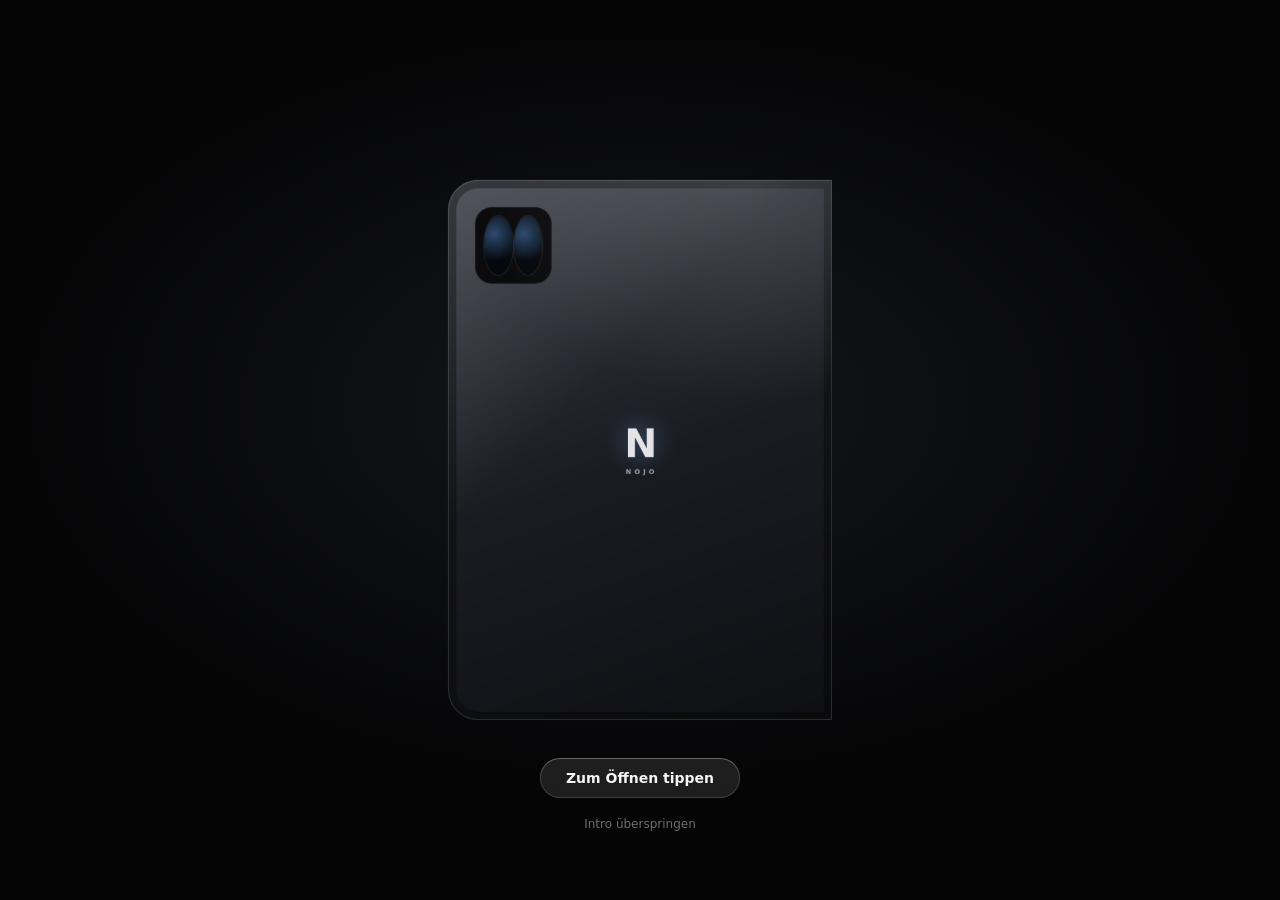
==== index.html @ 5daec265 "Desktop-Portfolio: Aufklapp-Intro, Desktop, Fenster, Notch, sechs Programme Falt-Gerät-Intro, Menüle" ====
<!doctype html>
<html lang="de">
<head>
  <meta charset="utf-8">
  <meta name="viewport" content="width=device-width, initial-scale=1, viewport-fit=cover">
  <title>Nojo – Desktop-Portfolio</title>
  <meta name="description" content="Mein Desktop: Arena, Vantage, Notch, Haze, Streamdock, Kursbuch und meine Lernseiten – alles selbst gebaut, im Browser ausprobierbar, mit Installer zum Download.">
  <meta name="theme-color" content="#0b0b0d">
  <meta property="og:title" content="Nojo – Desktop-Portfolio">
  <meta property="og:description" content="Eigene Programme und Lernseiten, direkt im Browser ausprobieren.">
  <link rel="icon" href="assets/icons/notch.png">
  <link rel="stylesheet" href="src/nojo-ui.css">
  <link rel="stylesheet" href="src/shell.css">
  <script type="module" src="src/main.js"></script>
</head>
<body>
  <!-- Desktop liegt unter dem Aufklapp-Intro und wird erst beim Hineinzoomen sichtbar -->
  <div id="desktop" aria-hidden="true">
    <div class="wallpaper" aria-hidden="true"><i></i><i></i><i></i></div>

    <header id="menubar">
      <div class="mb-left">
        <button class="mb-item mb-logo" id="mb-logo" aria-label="Nojo-Menü" aria-haspopup="menu"><span>N</span></button>
        <span class="mb-app" id="mb-app">Desktop</span>
        <button class="mb-item" data-menu="fenster" aria-haspopup="menu">Fenster</button>
        <button class="mb-item" data-menu="hilfe" aria-haspopup="menu">Hilfe</button>
      </div>
      <div class="mb-right">
        <a class="mb-item" href="https://github.com/NojoMcDybo" target="_blank" rel="noopener" aria-label="GitHub-Profil">GitHub</a>
        <time class="mb-item" id="mb-clock"></time>
      </div>
    </header>

    <div id="notch-root"></div>

    <div id="icons" role="list" aria-label="Desktop"></div>
    <div id="windows"></div>

    <nav id="dock" aria-label="Programme"><div class="dock-bar" id="dock-bar"></div></nav>
    <div id="menu" role="menu" hidden></div>
    <div id="toast" role="status" aria-live="polite"></div>
  </div>

  <!-- Aufklapp-Intro: ein Falt-Gerät öffnet sich, der Bildschirm zoomt bis zum Rand -->
  <div id="stage" aria-label="Intro">
    <div class="stage-bg"></div>
    <div id="device" class="device">
      <div class="dev-left"><div class="dev-wp"></div><div class="crease"></div></div>
      <div class="flap" id="flap">
        <div class="face inner"><div class="dev-wp right"></div><div class="shade"></div></div>
        <div class="face cover">
          <div class="cam"><i></i><i></i></div>
          <div class="mark"><b>N</b><span>Nojo</span></div>
          <div class="glint"></div>
        </div>
      </div>
    </div>
    <div class="stage-ui" id="stage-ui">
      <button class="open-btn" id="open-btn" type="button">Zum Öffnen tippen</button>
      <button class="skip-btn" id="skip-btn" type="button">Intro überspringen</button>
    </div>
  </div>

  <noscript>
    <p style="position:fixed;inset:0;display:grid;place-items:center;background:#0b0b0d;color:#f5f5f7;font:16px system-ui;text-align:center;padding:24px">
      Dieses Portfolio ist ein Desktop im Browser und braucht JavaScript.<br>Meine Programme findest du auch direkt auf github.com/NojoMcDybo.
    </p>
  </noscript>
</body>
</html>
---- src/nojo-ui.css ----
/* Nojo UI — gemeinsame Designsprache von Folio, Haze, Helio und den Notch-Einstellungen.
 *
 * Quelle: D:\Dev\nojo-design (dort aendern, dann tools\sync.ps1). In den Apps liegt nur eine Kopie
 * unter src/nojo/ — dort nicht von Hand aendern.
 *
 * Grundlage ist Folio: graue Flaechen, feines Schwarz-Weiss-Grau, Glas, das ueber dem Inhalt schwebt,
 * Licht als Information (die Lichtleiste zeigt, wo man ist, und laesst einen springen). Alles mit
 * Praefix n- / --n-, damit es neben dem bestehenden CSS der Apps stehen kann.
 */

:root {
  color-scheme: dark;
  /* Flaechen: das Grau aus Folio */
  --n-bg: #1c1c1e;
  --n-bg-deep: #161618;
  --n-surface: #242426;
  --n-surface-2: #2c2c2e;
  --n-surface-3: #3a3a3c;
  --n-line: rgba(255, 255, 255, 0.07);
  --n-line-2: rgba(255, 255, 255, 0.12);
  /* Schrift: Weiss, Grau, leises Grau */
  --n-ink: #f5f5f7;
  --n-dim: #a1a1a6;
  --n-faint: #6e6e73;
  /* Licht */
  --n-accent: #75b8ff;
  --n-accent-ink: #102030;
  --n-light: #ffffff;
  --n-glow: 0 0 7px rgba(255, 255, 255, 0.28), 0 0 18px rgba(255, 255, 255, 0.12);
  /* Bedeutung (sparsam) */
  --n-ok: #30d158;
  --n-warn: #edbc56;
  --n-low: #ff7971;
  --n-heart: #ff5a6e;
  /* Glas */
  --n-glass: rgba(58, 58, 62, 0.52);
  --n-glass-solid: #343437;
  --n-glass-ink: #f5f5f7;
  --n-glass-hover: rgba(255, 255, 255, 0.09);
  --n-glass-rim: rgba(255, 255, 255, 0.1);
  --n-glass-spec: rgba(255, 255, 255, 0.2);
  --n-glass-blur: blur(22px) saturate(170%);
  --n-shadow: 0 4px 16px rgba(0, 0, 0, 0.16), 0 1px 3px rgba(0, 0, 0, 0.1);
  --n-shadow-lift: 0 14px 34px rgba(0, 0, 0, 0.3), 0 2px 6px rgba(0, 0, 0, 0.14);
  /* Bewegung (Folio) */
  --n-ease: cubic-bezier(0.22, 1, 0.36, 1);
  --n-spring: cubic-bezier(0.22, 1.18, 0.36, 1);
  /* Form */
  --n-r-card: 18px;
  --n-r-ctl: 12px;
  --n-font: "Segoe UI Variable Text", "Segoe UI", system-ui, sans-serif;
  --n-font-display: "Segoe UI Variable Display", "Segoe UI", system-ui, sans-serif;
}

/* Hell (nur wo eine App es anbietet, z. B. Haze): dieselbe Sprache in Weiss-Grau */
:root[data-theme="light"] {
  color-scheme: light;
  --n-bg: #f2f2f4;
  --n-bg-deep: #e8e8eb;
  --n-surface: #ffffff;
  --n-surface-2: #ebebee;
  --n-surface-3: #dcdce0;
  --n-line: rgba(0, 0, 0, 0.07);
  --n-line-2: rgba(0, 0, 0, 0.12);
  --n-ink: #1c1c1e;
  --n-dim: #6e6e73;
  --n-faint: #a1a1a6;
  --n-accent: #0a6cd6;
  --n-accent-ink: #ffffff;
  --n-light: #1c1c1e;
  --n-glow: 0 0 0 1px rgba(0, 0, 0, 0.18), 0 2px 8px rgba(0, 0, 0, 0.16);
  --n-warn: #9a6a00;
  --n-low: #c33a31;
  --n-glass: rgba(255, 255, 255, 0.62);
  --n-glass-solid: #ffffff;
  --n-glass-ink: #1c1c1e;
  --n-glass-hover: rgba(0, 0, 0, 0.06);
  --n-glass-rim: rgba(0, 0, 0, 0.07);
  --n-glass-spec: rgba(255, 255, 255, 0.9);
  --n-shadow: 0 4px 16px rgba(0, 0, 0, 0.08), 0 1px 3px rgba(0, 0, 0, 0.06);
  --n-shadow-lift: 0 14px 34px rgba(0, 0, 0, 0.12), 0 2px 6px rgba(0, 0, 0, 0.06);
}

/* ---------- Fenster ---------- */

.n-window {
  margin: 0;
  background: var(--n-bg);
  color: var(--n-ink);
  font: 13px/1.4 var(--n-font);
  -webkit-font-smoothing: antialiased;
}
.n-window :is(button, input, select, textarea):focus-visible { outline: 2px solid var(--n-accent); outline-offset: 3px; }

/* Rahmenloses Fenster: unsichtbarer Streifen oben zum Ziehen */
.n-dragbar { position: fixed; top: 0; left: 0; right: 0; height: 34px; z-index: 30; }

/* ---------- Glas ----------
 * Schwebt ueber dem Inhalt: weichgezeichneter Hintergrund, oben eine Lichtkante, ein feiner Rand.
 * ::before ist das Licht, das der Maus folgt (nojo-ui.ts setzt --lx/--ly). */
.n-glass {
  position: relative;
  background: var(--n-glass);
  -webkit-backdrop-filter: var(--n-glass-blur);
  backdrop-filter: var(--n-glass-blur);
  box-shadow: inset 0 1px 0 var(--n-glass-spec), inset 0 0 0 1px var(--n-glass-rim), var(--n-shadow);
  color: var(--n-glass-ink);
  border-radius: 22px;
}
.n-glass::before {
  content: "";
  position: absolute;
  inset: 0;
  border-radius: inherit;
  pointer-events: none;
  background: radial-gradient(140px circle at var(--lx, 50%) var(--ly, -60%), rgba(255, 255, 255, 0.13), transparent 70%);
  opacity: 0;
  transition: opacity 0.35s var(--n-ease);
}
.n-glass.lit::before { opacity: 1; }
:root[data-theme="light"] .n-glass::before { background: radial-gradient(140px circle at var(--lx, 50%) var(--ly, -60%), rgba(255, 255, 255, 0.85), transparent 70%); }

/* ---------- Liquid Glass ----------
 * Wie Folios Glas: klare Mitte, der Rand bricht den Hintergrund (Lupe an der Kante), eine feine Lichtkante
 * leuchtet oben links am hellsten. nojo-ui.ts liquid() setzt pro Groesse --n-lq (Filter) und --n-lq-rim (Licht);
 * bis dahin (oder ohne Chromium) sieht .n-liquid aus wie .n-glass.
 *   .n-liquid         klar: Knoepfe, Pillen, Fensterknoepfe — man sieht durch
 *   .n-liquid.panel   Flaeche mit Text: staerker weichgezeichnet, leicht getoent
 * --n-lq-tint aendert die Toenung (z. B. in der schwarzen Notch). */
/* Position nur als Vorgabe (ohne Gewicht): fixe, klebende oder absolute Flaechen der Apps behalten ihre */
:where(.n-liquid) { position: relative; }
.n-liquid {
  --n-lq-tint: rgba(255, 255, 255, 0.045);
  --n-lq-soft: blur(0.7px) saturate(150%) brightness(1.04);
}
.n-liquid.panel {
  --n-lq-tint: rgba(36, 36, 40, 0.5);
  --n-lq-soft: blur(14px) saturate(170%);
}
:root[data-theme="light"] .n-liquid { --n-lq-tint: rgba(255, 255, 255, 0.28); }
:root[data-theme="light"] .n-liquid.panel { --n-lq-tint: rgba(255, 255, 255, 0.66); }
.n-liquid[data-lq] {
  background: var(--n-lq-tint);
  -webkit-backdrop-filter: var(--n-lq) var(--n-lq-soft);
  backdrop-filter: var(--n-lq) var(--n-lq-soft);
  box-shadow: 0 6px 22px rgba(0, 0, 0, 0.2), 0 1px 3px rgba(0, 0, 0, 0.14);
}
:root[data-theme="light"] .n-liquid[data-lq] { box-shadow: inset 0 0 0 1px rgba(0, 0, 0, 0.06), 0 6px 20px rgba(0, 0, 0, 0.1); }
/* Lichtkante: Bild in genau der Groesse der Flaeche */
.n-liquid[data-lq]::after {
  content: "";
  position: absolute;
  inset: 0;
  z-index: 2;
  border-radius: inherit;
  pointer-events: none;
  background: var(--n-lq-rim) 0 0 / 100% 100% no-repeat;
  opacity: 0.85;
  transition: opacity 0.35s var(--n-ease);
}
.n-liquid[data-lq]:hover::after, .n-liquid[data-lq].lit::after { opacity: 1; }

/* ---------- Symbole (nojo-icons.ts, Quelle assets/icons.mjs) ----------
 * Linie bleibt Linie und Flaeche bleibt Flaeche, auch wenn eine App "svg { fill: … }" setzt. Groesse bestimmt die App
 * (Vorgabe 1em). Einzelne Teile duerfen eigene Klassen haben (z. B. Lautstaerke: w1, w2, mx). */
:where(svg.n-i) { flex: none; width: 1em; height: 1em; } /* ohne Gewicht: die App bestimmt die Groesse */
svg.n-i-line { stroke-width: 1.6; }
svg.n-i-line, svg.n-i-line * { fill: none !important; stroke: currentColor; }
svg.n-i-glyph { fill: currentColor; }
svg.n-i-glyph * { stroke: none; }

/* ---------- Symbolknoepfe (Folio) ---------- */

.n-ico {
  position: relative;
  width: 40px;
  height: 40px;
  border: 0;
  border-radius: 50%;
  background: transparent;
  display: inline-grid;
  place-items: center;
  color: inherit;
  cursor: pointer;
  transition: color 0.2s var(--n-ease), background 0.2s var(--n-ease), transform 0.38s var(--n-spring);
}
.n-ico.sm { width: 30px; height: 30px; }
.n-ico svg { width: 19px; height: 19px; pointer-events: none; }
.n-ico.sm svg { width: 14px; height: 14px; }
.n-ico:hover { background: var(--n-glass-hover); }
.n-ico:active { transform: scale(0.93); transition-duration: 0.08s; }
.n-ico:disabled { opacity: 0.3; pointer-events: none; }
.n-ico.on { color: #9bccff; background: rgba(10, 132, 255, 0.18); }
.n-ico.danger:hover { background: #df4944; color: #fff; }
/* kleiner Punkt am Symbol: es gibt etwas Neues (z. B. Update) */
.n-ico .n-dot { position: absolute; top: 6px; right: 6px; width: 7px; height: 7px; border-radius: 50%; background: var(--n-accent); box-shadow: 0 0 8px var(--n-accent); }
.n-ico.sm .n-dot { top: 3px; right: 3px; width: 6px; height: 6px; }

/* Fensterknoepfe: Glaspille oben rechts */
.n-wc { position: fixed; top: 12px; right: 14px; z-index: 40; display: flex; gap: 2px; padding: 4px; border-radius: 17px; }

/* ---------- Karten ---------- */

.n-card {
  background: var(--n-surface);
  border-radius: var(--n-r-card);
  box-shadow: inset 0 0 0 1px var(--n-line), inset 0 1px 0 rgba(255, 255, 255, 0.035), 0 8px 22px rgba(0, 0, 0, 0.14);
}
:root[data-theme="light"] .n-card { box-shadow: inset 0 0 0 1px var(--n-line), 0 6px 18px rgba(0, 0, 0, 0.05); }
.n-card.lift { transition: transform 0.42s var(--n-spring), box-shadow 0.42s var(--n-ease); }
.n-card.lift:hover { transform: translateY(-2px); box-shadow: inset 0 0 0 1px var(--n-line-2), var(--n-shadow-lift); }

/* ---------- Schrift ---------- */

.n-eyebrow { font-size: 10.5px; font-weight: 600; letter-spacing: 0.08em; text-transform: uppercase; color: var(--n-dim); }
.n-num { font-variant-numeric: tabular-nums; }
.n-display { font-family: var(--n-font-display); font-weight: 600; letter-spacing: -0.03em; font-variant-numeric: tabular-nums; }

/* ---------- Segmente: Glasrinne, der gewaehlte Teil ist eine helle Glasperle ---------- */

.n-seg { position: relative; display: flex; gap: 2px; padding: 3px; border-radius: 999px; background: rgba(255, 255, 255, 0.06); box-shadow: inset 0 0 0 1px var(--n-line); }
:root[data-theme="light"] .n-seg { background: rgba(0, 0, 0, 0.05); }
.n-seg > button { position: relative; z-index: 1; flex: 1; border: 0; background: none; color: var(--n-dim); padding: 7px 14px; border-radius: 999px; font: inherit; font-size: 12px; font-weight: 550; cursor: pointer; transition: color 0.2s var(--n-ease); }
.n-seg > button:hover { color: var(--n-ink); }
.n-seg > button.active, .n-seg > button[aria-pressed="true"] { color: var(--n-ink); }
.n-seg-thumb { position: absolute; z-index: 0; top: 3px; bottom: 3px; left: 0; width: 0; border-radius: 999px; background: rgba(255, 255, 255, 0.15); box-shadow: inset 0 1px 0 rgba(255, 255, 255, 0.22), inset 0 -1px 0 rgba(255, 255, 255, 0.05), 0 1px 5px rgba(0, 0, 0, 0.28); transition: left 0.42s var(--n-spring), width 0.42s var(--n-spring), transform 0.5s var(--n-spring); pointer-events: none; }
/* fluessig: beim Gleiten flacher (Tropfen), am Ziel federt sie zurueck */
.n-seg-thumb.moving { transform: scale(1.06, 0.8); transition: left 0.42s var(--n-spring), width 0.42s var(--n-spring), transform 0.16s var(--n-ease); }
:root[data-theme="light"] .n-seg-thumb { background: #fff; box-shadow: 0 1px 4px rgba(0, 0, 0, 0.14), inset 0 0 0 1px rgba(0, 0, 0, 0.04); }

/* ---------- Schalter: aus = Rinne, an = Licht ---------- */

.n-switch { position: relative; flex: none; width: 40px; height: 24px; border-radius: 999px; background: rgba(255, 255, 255, 0.1); box-shadow: inset 0 0 0 1px var(--n-line); transition: background 0.25s var(--n-ease), box-shadow 0.25s var(--n-ease); }
.n-switch::after { content: ""; position: absolute; top: 3px; left: 3px; width: 18px; height: 18px; border-radius: 50%; background: var(--n-dim); transition: left 0.38s var(--n-spring), background 0.25s; }
input:checked + .n-switch { background: rgba(255, 255, 255, 0.86); box-shadow: 0 0 12px rgba(255, 255, 255, 0.22); }
input:checked + .n-switch::after { left: 19px; background: var(--n-bg); }
:root[data-theme="light"] .n-switch { background: rgba(0, 0, 0, 0.1); }
:root[data-theme="light"] input:checked + .n-switch { background: var(--n-ink); box-shadow: none; }
:root[data-theme="light"] input:checked + .n-switch::after { background: #fff; }
input:focus-visible + .n-switch { outline: 2px solid var(--n-accent); outline-offset: 3px; }

/* ---------- Knoepfe ---------- */

.n-btn { display: inline-flex; align-items: center; justify-content: center; gap: 8px; height: 34px; padding: 0 16px; border: 0; border-radius: 11px; background: rgba(255, 255, 255, 0.1); color: var(--n-ink); font: inherit; font-weight: 550; cursor: pointer; transition: background 0.2s var(--n-ease), transform 0.3s var(--n-spring); }
.n-btn:hover { background: rgba(255, 255, 255, 0.18); }
.n-btn:active { transform: scale(0.95); }
.n-btn.primary { background: var(--n-accent); color: var(--n-accent-ink); font-weight: 600; }
.n-btn.primary:hover { background: #9acbff; }
:root[data-theme="light"] .n-btn { background: rgba(0, 0, 0, 0.06); }
:root[data-theme="light"] .n-btn:hover { background: rgba(0, 0, 0, 0.1); }
:root[data-theme="light"] .n-btn.primary { background: var(--n-accent); color: #fff; }

/* ---------- Pillen, Lichtstriche ---------- */

.n-pill { display: inline-flex; align-items: center; gap: 6px; padding: 4px 10px; border-radius: 999px; background: rgba(255, 255, 255, 0.07); font-size: 11px; color: var(--n-dim); }
.n-pill::before { content: ""; width: 5px; height: 5px; border-radius: 50%; background: currentColor; opacity: 0.8; }
/* duenner Fortschritt mit Leuchten (Folio: Lesefortschritt unter dem Deckel) */
.n-bar { height: 2px; border-radius: 1px; background: var(--n-accent); box-shadow: 0 0 10px var(--n-accent); }

/* ---------- Eingaben ---------- */

.n-input { height: 36px; padding: 0 12px; border: 0; border-radius: 11px; background: rgba(255, 255, 255, 0.06); box-shadow: inset 0 0 0 1px var(--n-line); color: var(--n-ink); font: inherit; outline: none; transition: box-shadow 0.2s var(--n-ease), background 0.2s; }
.n-input:focus { background: rgba(255, 255, 255, 0.09); box-shadow: inset 0 0 0 1px rgba(117, 184, 255, 0.55); }
.n-input::placeholder { color: var(--n-faint); }

/* ---------- Lichtleiste ----------
 * Statt Bildlaufleiste ein duenner, leuchtender Stab: zeigt, wo man ist, laesst sich ziehen und leuchtet
 * beim Scrollen kurz auf. (Die breite Sprungleiste beim Verweilen gibt es bewusst nur in Folio.) */
.n-scroll { scrollbar-width: none; }
.n-scroll::-webkit-scrollbar { width: 0; height: 0; }
.n-scroller {
  position: fixed;
  z-index: 35;
  width: 6px;
  border-radius: 999px;
  background: rgba(255, 255, 255, 0.5);
  box-shadow: 0 0 6px rgba(255, 255, 255, 0.16);
  cursor: grab;
  opacity: 0;
  transition: top 0.45s var(--n-ease), height 0.36s var(--n-spring), opacity 0.3s var(--n-ease), background 0.3s, box-shadow 0.3s;
}
.n-scroller.show { opacity: 1; }
.n-scroller.moving, .n-scroller:hover, .n-scroller.dragging { background: rgba(255, 255, 255, 0.82); box-shadow: var(--n-glow); }
.n-scroller.dragging { cursor: grabbing; transition: opacity 0.3s; }
:root[data-theme="light"] .n-scroller { background: rgba(28, 28, 30, 0.35); box-shadow: none; }
:root[data-theme="light"] .n-scroller:is(.moving, :hover, .dragging) { background: rgba(28, 28, 30, 0.6); }
/* ---------- Ruhe, Kontrast ---------- */

@media (prefers-reduced-motion: reduce) {
  .n-glass::before { display: none; }
  .n-ico, .n-seg-thumb, .n-switch::after, .n-scroller, .n-card.lift { transition-duration: 0.01ms !important; }
}
@media (prefers-reduced-transparency: reduce) {
  .n-glass, .n-liquid[data-lq] { background: var(--n-glass-solid); -webkit-backdrop-filter: none; backdrop-filter: none; }
}
@media (forced-colors: active) {
  .n-glass, .n-card, .n-seg, .n-scroller { border: 1px solid CanvasText; background: Canvas; }
  .n-glass::before, .n-liquid::after { display: none; }
}
---- src/shell.css ----
/* Desktop-Hülle: Intro, Hintergrund, Menüleiste, Dock, Fenster. Sprache: Nojo UI (nojo-ui.css) – Grau statt Schwarz,
   Glas schwebt, Licht ist Information, federnd statt hüpfend. Nur transform/opacity werden animiert. */

:root {
  --spring: linear(0, 0.0336, 0.1191, 0.236, 0.3677, 0.5017, 0.6286, 0.7426, 0.84, 0.9194, 0.9811, 1.0261, 1.0564, 1.0744,
    1.0825, 1.083, 1.078, 1.0695, 1.0591, 1.0479, 1.0369, 1.0267, 1.0177, 1.0103, 1.0043, 0.9998, 0.9966, 0.9945, 0.9934,
    0.993, 0.9932, 0.9938, 0.9946, 0.9955, 0.9964, 0.9973, 0.9981, 0.9988, 0.9994, 0.9998, 1);
  --settle: linear(0, 0.0546, 0.1774, 0.3246, 0.4704, 0.6009, 0.7104, 0.7978, 0.8646, 0.9138, 0.9488, 0.9725, 0.988, 0.9975,
    1.0028, 1.0054, 1.0063, 1.0061, 1.0054, 1.0045, 1.0036, 1.0027, 1.002, 1.0014, 1.001, 1);
  --menubar: 30px;
  --dock-h: 78px;
  --wp-base: #0e0f13;
  --wp: radial-gradient(60% 70% at 16% 18%, rgba(70, 120, 200, 0.42), transparent 62%),
    radial-gradient(52% 62% at 84% 26%, rgba(120, 82, 190, 0.34), transparent 64%),
    radial-gradient(72% 80% at 54% 108%, rgba(40, 140, 150, 0.34), transparent 62%), var(--wp-base);
}

* { box-sizing: border-box; }
html, body { margin: 0; height: 100%; overflow: hidden; background: #050506; color: var(--n-ink); font: 13px/1.4 var(--n-font); -webkit-font-smoothing: antialiased; }
button { font: inherit; color: inherit; background: none; border: 0; cursor: pointer; padding: 0; }
a { color: inherit; }
:focus-visible { outline: 2px solid var(--n-accent); outline-offset: 2px; }

/* ================= Intro ================= */

#stage { position: fixed; inset: 0; z-index: 1000; perspective: 2600px; perspective-origin: 50% 46%; overflow: hidden; }
.stage-bg { position: absolute; inset: 0; background: radial-gradient(70% 60% at 50% 45%, #15171d, #050506 70%); }
.device { position: absolute; left: 0; top: 0; transform-style: preserve-3d; transform-origin: 50% 50%; will-change: transform; }
.dev-left, .flap { position: absolute; top: 0; height: 100%; width: 50%; }
.dev-left { left: 0; border-radius: var(--dr, 40px) 0 0 var(--dr, 40px); overflow: hidden; background: var(--wp-base); }
.dev-wp { position: absolute; inset: 0; width: 200%; background: var(--wp); }
.dev-wp.right { left: -100%; }
.crease { position: absolute; top: 0; right: 0; width: 70px; height: 100%; background: linear-gradient(90deg, transparent, rgba(0, 0, 0, 0.5)); opacity: var(--cr, 0); }
.flap { left: 50%; transform-origin: 0 50%; transform-style: preserve-3d; transform: translateZ(1px) rotateY(-180deg); will-change: transform; }
.face { position: absolute; inset: 0; backface-visibility: hidden; -webkit-backface-visibility: hidden; overflow: hidden; }
.face.inner { border-radius: 0 var(--dr, 40px) var(--dr, 40px) 0; background: var(--wp-base); }
.face.inner .dev-wp { left: -100%; }
.shade { position: absolute; inset: 0; background: linear-gradient(90deg, rgba(0, 0, 0, 0.7), rgba(0, 0, 0, 0.05) 55%, rgba(0, 0, 0, 0.0)); opacity: var(--sh, 1); pointer-events: none; }
.face.cover { transform: rotateY(180deg); border-radius: var(--dr, 40px) 0 0 var(--dr, 40px); background:
  linear-gradient(135deg, rgba(255, 255, 255, 0.14), rgba(255, 255, 255, 0) 38%),
  linear-gradient(160deg, #3a3d46, #1b1c22 52%, #0f1014);
  box-shadow: inset 0 0 0 2px rgba(255, 255, 255, 0.13), inset 0 0 0 calc(var(--dr, 40px) * 0.28) rgba(0, 0, 0, 0.35); }
.face.cover::after { content: ""; position: absolute; inset: 0; background: radial-gradient(120% 70% at 80% 0%, rgba(255, 255, 255, 0.12), transparent 60%); pointer-events: none; }
.cam { position: absolute; left: 7%; top: 5%; display: grid; grid-template-columns: repeat(2, 1fr); gap: 2.2%; width: 20%; padding: 2.4%; border-radius: 22%; background: #0b0b0d; box-shadow: inset 0 0 0 1px rgba(255, 255, 255, 0.1); aspect-ratio: 1; }
.cam i { border-radius: 50%; background: radial-gradient(circle at 35% 30%, #2d4a6e, #05080c 62%); box-shadow: 0 0 0 2px rgba(255, 255, 255, 0.07); }
.mark { position: absolute; inset: 0; display: grid; place-content: center; text-align: center; gap: 10px; }
.mark b { font: 700 calc(var(--vw, 1200px) * 0.085) / 1 var(--n-font-display); color: #f5f5f7; opacity: 0.92; letter-spacing: -0.04em; text-shadow: 0 0 40px rgba(117, 184, 255, 0.45); }
.mark span { font: 600 calc(var(--vw, 1200px) * 0.014) / 1 var(--n-font); letter-spacing: 0.5em; text-transform: uppercase; color: var(--n-dim); padding-left: 0.5em; }
.glint { position: absolute; inset: -20%; background: linear-gradient(105deg, transparent 42%, rgba(255, 255, 255, 0.16) 50%, transparent 58%); transform: translateX(-120%); animation: glint 5.5s var(--n-ease) 1.2s infinite; pointer-events: none; }
@keyframes glint { 0% { transform: translateX(-120%); } 38%, 100% { transform: translateX(120%); } }

.stage-ui { position: absolute; left: 0; right: 0; bottom: max(7vh, 40px); display: grid; justify-items: center; gap: 14px; transition: opacity 0.4s; }
.stage-ui.gone { opacity: 0; pointer-events: none; }
.open-btn { padding: 12px 26px; border-radius: 99px; background: rgba(255, 255, 255, 0.1); box-shadow: inset 0 0 0 1px rgba(255, 255, 255, 0.14), inset 0 1px 0 rgba(255, 255, 255, 0.2); color: var(--n-ink); font: 600 14px var(--n-font); -webkit-backdrop-filter: blur(14px); backdrop-filter: blur(14px); animation: breathe 2.8s ease-in-out infinite; transition: background 0.3s; }
.open-btn:hover { background: rgba(255, 255, 255, 0.17); }
@keyframes breathe { 50% { transform: scale(1.04); box-shadow: inset 0 0 0 1px rgba(255, 255, 255, 0.22), inset 0 1px 0 rgba(255, 255, 255, 0.3), 0 0 28px rgba(117, 184, 255, 0.25); } }
.skip-btn { color: var(--n-faint); font-size: 12px; padding: 4px 8px; }
.skip-btn:hover { color: var(--n-dim); }

/* ================= Desktop ================= */

#desktop { position: fixed; inset: 0; overflow: hidden; background: var(--wp-base); user-select: none; }
.wallpaper { position: absolute; inset: 0; background: var(--wp); overflow: hidden; }
.wallpaper::after { content: ""; position: absolute; inset: 0; opacity: 0.07; mix-blend-mode: overlay; pointer-events: none;
  background-image: url("data:image/svg+xml;utf8,<svg xmlns='http://www.w3.org/2000/svg' width='160' height='160'><filter id='n'><feTurbulence type='fractalNoise' baseFrequency='.9' numOctaves='2' stitchTiles='stitch'/></filter><rect width='100%' height='100%' filter='url(%23n)'/></svg>"); }
.wallpaper i { position: absolute; width: 46vmax; height: 46vmax; border-radius: 50%; filter: blur(80px); opacity: 0.35; will-change: transform; }
.wallpaper i:nth-child(1) { left: -12vmax; top: -14vmax; background: #3d6fd1; animation: drift1 38s ease-in-out infinite alternate; }
.wallpaper i:nth-child(2) { right: -16vmax; top: 4vmax; background: #7a4fc9; animation: drift2 46s ease-in-out infinite alternate; }
.wallpaper i:nth-child(3) { left: 24vmax; bottom: -30vmax; background: #1f8f94; animation: drift3 52s ease-in-out infinite alternate; }
@keyframes drift1 { to { transform: translate3d(14vmax, 10vmax, 0) scale(1.15); } }
@keyframes drift2 { to { transform: translate3d(-12vmax, 12vmax, 0) scale(0.9); } }
@keyframes drift3 { to { transform: translate3d(10vmax, -8vmax, 0) scale(1.2); } }

/* beim Hineinzoomen bauen sich die Teile nacheinander auf */
body.booting #menubar, body.booting #dock, body.booting #icons { opacity: 0; }
body.booting #menubar { transform: translateY(-100%); }
body.booting #dock { transform: translate(-50%, 140%); }
#menubar, #dock { transition: transform 0.9s var(--spring), opacity 0.5s; }
#icons { transition: opacity 0.6s 0.5s; }

/* ---- Menüleiste ---- */
#menubar { position: absolute; inset: 0 0 auto 0; height: var(--menubar); display: flex; justify-content: space-between; align-items: center; padding: 0 8px; z-index: 900;
  background: rgba(20, 20, 24, 0.42); -webkit-backdrop-filter: blur(24px) saturate(170%); backdrop-filter: blur(24px) saturate(170%); box-shadow: inset 0 -1px 0 rgba(255, 255, 255, 0.06); font-size: 12.5px; }
.mb-left, .mb-right { display: flex; align-items: center; gap: 2px; }
.mb-item { padding: 3px 10px; border-radius: 7px; color: var(--n-ink); text-decoration: none; transition: background 0.2s; }
.mb-item:hover, .mb-item[aria-expanded="true"] { background: rgba(255, 255, 255, 0.12); }
.mb-logo span { display: inline-grid; place-items: center; width: 17px; height: 17px; border-radius: 5px; background: linear-gradient(145deg, #f5f5f7, #9a9ca6); color: #111; font: 800 11px var(--n-font-display); }
.mb-app { font-weight: 650; padding: 0 10px 0 4px; }
#mb-clock { font-variant-numeric: tabular-nums; cursor: default; }

/* ---- Menü (Kontext/Menüleiste) ---- */
#menu { position: absolute; z-index: 1200; min-width: 220px; padding: 5px; border-radius: 13px; background: rgba(40, 40, 44, 0.78); -webkit-backdrop-filter: blur(30px) saturate(180%); backdrop-filter: blur(30px) saturate(180%);
  box-shadow: inset 0 0 0 1px rgba(255, 255, 255, 0.1), 0 18px 44px rgba(0, 0, 0, 0.5); transform-origin: top left; animation: pop 0.22s var(--n-ease); }
#menu[hidden] { display: none; }
@keyframes pop { from { opacity: 0; transform: scale(0.94); } }
#menu button, #menu a { display: flex; width: 100%; align-items: center; justify-content: space-between; gap: 18px; text-align: left; padding: 6px 10px; border-radius: 8px; text-decoration: none; font-size: 13px; color: var(--n-ink); }
#menu button:hover, #menu a:hover, #menu button:focus-visible, #menu a:focus-visible { background: var(--n-accent); color: var(--n-accent-ink); outline: 0; }
#menu hr { border: 0; height: 1px; margin: 5px 6px; background: var(--n-line-2); }
#menu small { color: var(--n-faint); } #menu button:hover small, #menu a:hover small { color: inherit; opacity: 0.7; }
#menu .dis { opacity: 0.4; pointer-events: none; }

/* ---- Desktop-Symbole ---- */
#icons { position: absolute; z-index: 5; left: 18px; top: calc(var(--menubar) + 18px); display: grid; grid-auto-flow: row; gap: 10px; }
.dicon { width: 92px; display: grid; justify-items: center; gap: 6px; padding: 8px 4px 6px; border-radius: 12px; text-align: center; color: var(--n-ink); text-shadow: 0 1px 6px rgba(0, 0, 0, 0.7); font-size: 12px; line-height: 1.25; text-decoration: none; transition: background 0.2s; }
.dicon:hover { background: rgba(255, 255, 255, 0.09); }
.dicon:focus-visible { background: rgba(117, 184, 255, 0.2); }
.dicon .di { width: 54px; height: 54px; border-radius: 15px; display: grid; place-items: center; font-size: 26px; box-shadow: 0 8px 18px rgba(0, 0, 0, 0.35), inset 0 1px 0 rgba(255, 255, 255, 0.35); }
.dicon.double { cursor: default; }

/* ---- Dock ---- */
#dock { position: absolute; left: 50%; bottom: 12px; transform: translateX(-50%); z-index: 900; max-width: calc(100vw - 20px); }
.dock-bar { display: flex; align-items: flex-end; gap: 8px; padding: 8px 10px; border-radius: 26px; background: rgba(46, 46, 52, 0.46); -webkit-backdrop-filter: blur(28px) saturate(180%); backdrop-filter: blur(28px) saturate(180%);
  box-shadow: inset 0 0 0 1px rgba(255, 255, 255, 0.12), inset 0 1px 0 rgba(255, 255, 255, 0.22), 0 18px 44px rgba(0, 0, 0, 0.45); }
.dk { position: relative; width: 56px; height: 56px; display: grid; place-items: center; flex: none; transform-origin: 50% 100%; transition: transform 0.18s var(--n-ease); will-change: transform; }
.dk img, .dk .dk-fallback { width: 100%; height: 100%; border-radius: 14px; object-fit: cover; box-shadow: 0 6px 14px rgba(0, 0, 0, 0.35); pointer-events: none; }
.dk .dk-fallback { display: grid; place-items: center; font: 800 24px var(--n-font-display); background: linear-gradient(145deg, #3a3d46, #17181c); color: var(--n-ink); }
.dk::after { content: ""; position: absolute; bottom: -6px; left: 50%; width: 4px; height: 4px; margin-left: -2px; border-radius: 50%; background: var(--n-ink); opacity: 0; transition: opacity 0.2s; }
.dk.run::after { opacity: 0.85; }
.dk.bounce { animation: bounce 0.7s var(--n-ease) 2; }
@keyframes bounce { 40% { transform: translateY(-22px); } }
.dk-label { position: absolute; bottom: calc(100% + 12px); left: 50%; transform: translate(-50%, 6px); padding: 4px 10px; border-radius: 8px; white-space: nowrap; font-size: 12px; background: rgba(40, 40, 44, 0.82); -webkit-backdrop-filter: blur(14px); backdrop-filter: blur(14px); box-shadow: inset 0 0 0 1px rgba(255, 255, 255, 0.1); opacity: 0; pointer-events: none; transition: opacity 0.18s, transform 0.18s var(--n-ease); }
.dk:hover .dk-label, .dk:focus-visible .dk-label { opacity: 1; transform: translate(-50%, 0); }
.dk-sep { width: 1px; align-self: stretch; margin: 6px 2px; background: var(--n-line-2); flex: none; }
.dk.folder .dk-fallback { background: linear-gradient(145deg, #4a8ee0, #2455a8); }

/* ================= Fenster ================= */

#windows { position: absolute; inset: 0; z-index: 10; pointer-events: none; }
.win { position: absolute; pointer-events: auto; display: flex; flex-direction: column; border-radius: 12px; background: var(--n-bg); box-shadow: 0 0 0 1px rgba(255, 255, 255, 0.1), 0 30px 80px rgba(0, 0, 0, 0.55), 0 8px 22px rgba(0, 0, 0, 0.35);
  transform-origin: 50% 100%; contain: layout; }
.win.opening { animation: win-in 0.55s var(--spring) both; }
@keyframes win-in { from { opacity: 0; transform: scale(0.86) translateY(24px); } }
.win:not(.focused) { box-shadow: 0 0 0 1px rgba(255, 255, 255, 0.07), 0 14px 40px rgba(0, 0, 0, 0.4); }
.win.max { border-radius: 0; }
.win-body { position: relative; flex: 1; min-height: 0; border-radius: 12px 12px 0 0; overflow: hidden; background: var(--bg, var(--n-bg)); }
.win.max .win-body { border-radius: 0; }
.win-frame { position: absolute; inset: 0; width: 100%; height: 100%; border: 0; background: var(--bg, var(--n-bg)); color-scheme: dark; }
.win-curtain { position: absolute; inset: 0; z-index: 3; }
.win.focused .win-curtain:not(.on) { display: none; }
.win-load { position: absolute; inset: 0; display: grid; place-items: center; z-index: 2; background: var(--bg, var(--n-bg)); transition: opacity 0.4s; }
.win-load.done { opacity: 0; pointer-events: none; }
.win-load span { width: 26px; height: 26px; border-radius: 50%; border: 2.5px solid var(--n-line-2); border-top-color: var(--n-ink); animation: spin 0.8s linear infinite; }
@keyframes spin { to { transform: rotate(360deg); } }

/* Fenster ohne Rahmen und Hintergrund (Pomodoro-Widget) */
.win.bare { background: transparent; box-shadow: none; border-radius: 0; }
.win.bare .win-body, .win.bare .win-frame { background: transparent; border-radius: 0; }

/* Fußzeile unter jedem Programm: Name, Hinweis und Installer */
.win-foot { flex: none; display: flex; align-items: center; gap: 10px; min-height: 40px; padding: 6px 10px 6px 14px; border-radius: 0 0 12px 12px; background: rgba(36, 36, 40, 0.96); box-shadow: inset 0 1px 0 var(--n-line); font-size: 12px; }
.win.max .win-foot { border-radius: 0; }
.wf-id { display: flex; align-items: center; gap: 8px; min-width: 0; flex: 1; }
.wf-id img { width: 20px; height: 20px; border-radius: 6px; flex: none; }
.wf-id b { font-weight: 650; }
.wf-id span { color: var(--n-faint); overflow: hidden; text-overflow: ellipsis; white-space: nowrap; }
.wf-btn { display: inline-flex; align-items: center; gap: 7px; padding: 6px 12px; border-radius: 10px; color: var(--n-ink); background: rgba(255, 255, 255, 0.08); box-shadow: inset 0 0 0 1px var(--n-line-2); text-decoration: none; white-space: nowrap; font-weight: 600; transition: background 0.2s, transform 0.2s var(--n-ease); }
.wf-btn:hover { background: rgba(255, 255, 255, 0.15); }
.wf-btn:active { transform: scale(0.97); }
.wf-btn.primary { background: var(--n-accent); color: var(--n-accent-ink); box-shadow: none; }
.wf-btn.primary:hover { filter: brightness(1.08); background: var(--n-accent); }
.wf-btn small { opacity: 0.7; font-weight: 500; }
.wf-btn svg { width: 15px; height: 15px; flex: none; }

/* Schalter-Fensterknöpfe für Fenster ohne eigene Programmleiste (Lernseiten) */
.win-bar { flex: none; display: flex; align-items: center; gap: 10px; height: 38px; padding: 0 8px 0 12px; border-radius: 12px 12px 0 0; background: rgba(36, 36, 40, 0.96); box-shadow: inset 0 -1px 0 var(--n-line); cursor: grab; }
.win.max .win-bar { border-radius: 0; }
.win-bar .title { flex: 1; min-width: 0; font-weight: 600; font-size: 12.5px; overflow: hidden; text-overflow: ellipsis; white-space: nowrap; text-align: center; padding-right: 76px; }
.wc { display: flex; gap: 4px; order: 3; }
.wc button { width: 28px; height: 24px; border-radius: 7px; display: grid; place-items: center; color: var(--n-dim); transition: background 0.2s, color 0.2s; }
.wc button:hover { background: rgba(255, 255, 255, 0.12); color: var(--n-ink); }
.wc button.x:hover { background: #e5484d; color: #fff; }
.wc svg { width: 14px; height: 14px; }
.win-bar .lead { display: flex; gap: 6px; align-items: center; }

/* Info-Blatt (über dem Programm) */
.sheet { position: absolute; inset: 0; z-index: 6; display: grid; place-items: center; padding: 18px; background: rgba(10, 10, 12, 0.55); -webkit-backdrop-filter: blur(10px); backdrop-filter: blur(10px); animation: fade 0.25s; overflow: auto; }
.sheet[hidden] { display: none; }
@keyframes fade { from { opacity: 0; } }
.sheet-card { width: min(560px, 100%); max-height: 100%; overflow: auto; padding: 22px 24px; border-radius: 20px; background: var(--n-surface); box-shadow: inset 0 0 0 1px var(--n-line-2), 0 24px 60px rgba(0, 0, 0, 0.5); animation: card-in 0.45s var(--spring); user-select: text; }
@keyframes card-in { from { opacity: 0; transform: translateY(16px) scale(0.97); } }
.sheet-head { display: flex; gap: 14px; align-items: center; margin-bottom: 12px; }
.sheet-head img { width: 54px; height: 54px; border-radius: 14px; }
.sheet-head h2 { margin: 0; font: 650 20px var(--n-font-display); }
.sheet-head p { margin: 2px 0 0; color: var(--n-dim); }
.sheet-card p { margin: 0 0 12px; color: var(--n-dim); line-height: 1.55; font-size: 13.5px; }
.sheet-card h3 { margin: 16px 0 6px; font: 650 11px var(--n-font); letter-spacing: 0.1em; text-transform: uppercase; color: var(--n-faint); }
.sheet-card ul { margin: 0 0 12px; padding-left: 18px; color: var(--n-ink); line-height: 1.6; font-size: 13.5px; }
.sheet-card .demo { padding: 10px 12px; border-radius: 12px; background: var(--n-surface-2); color: var(--n-dim); font-size: 12.5px; line-height: 1.5; }
.sheet-actions { display: flex; flex-wrap: wrap; gap: 8px; margin-top: 16px; }
.sheet-meta { color: var(--n-faint); font-size: 12px; margin-top: 10px; }

/* Größe ändern: unsichtbare Griffe an den Rändern */
.rz { position: absolute; z-index: 8; }
.rz.n { top: -4px; left: 10px; right: 10px; height: 8px; cursor: n-resize; }
.rz.s { bottom: -4px; left: 10px; right: 10px; height: 8px; cursor: s-resize; }
.rz.e { right: -4px; top: 10px; bottom: 10px; width: 8px; cursor: e-resize; }
.rz.w { left: -4px; top: 10px; bottom: 10px; width: 8px; cursor: w-resize; }
.rz.ne { top: -4px; right: -4px; width: 14px; height: 14px; cursor: ne-resize; }
.rz.nw { top: -4px; left: -4px; width: 14px; height: 14px; cursor: nw-resize; }
.rz.se { bottom: -4px; right: -4px; width: 14px; height: 14px; cursor: se-resize; }
.rz.sw { bottom: -4px; left: -4px; width: 14px; height: 14px; cursor: sw-resize; }
.win.max .rz { display: none; }
body.dragging .win-frame, body.dragging .win-curtain { pointer-events: none; }
body.dragging { cursor: grabbing; }

/* Hinweis unten */
#toast { position: absolute; left: 50%; bottom: calc(var(--dock-h) + 22px); transform: translate(-50%, 14px); z-index: 1300; padding: 9px 16px; border-radius: 99px; background: rgba(40, 40, 44, 0.82); -webkit-backdrop-filter: blur(20px); backdrop-filter: blur(20px); box-shadow: inset 0 0 0 1px var(--n-line-2), 0 10px 30px rgba(0, 0, 0, 0.4); opacity: 0; pointer-events: none; transition: opacity 0.3s, transform 0.4s var(--spring); white-space: nowrap; }
#toast.on { opacity: 1; transform: translate(-50%, 0); }

/* ================= Notch ================= */

#notch-root { position: absolute; inset: 0 0 auto 0; z-index: 950; height: 0; pointer-events: none; }
#notch { --w: 190px; --h: 30px; --r: 10px; --e: 10px; position: absolute; top: 0; left: 50%; width: var(--w); height: var(--h); transform: translateX(-50%); pointer-events: auto; transition: width 0.62s var(--settle), height 0.62s var(--settle); cursor: default; }
#notch[data-state="expanded"] { transition: width 0.7s var(--spring), height 0.55s var(--spring); }
.n-shape { position: absolute; inset: 0; background: #000; border-radius: 0 0 var(--r) var(--r); overflow: hidden; transition: border-radius 0.6s var(--settle); box-shadow: 0 0 0 0.5px rgba(255, 255, 255, 0.04); }
#notch[data-state="expanded"] .n-shape { box-shadow: 0 18px 50px rgba(0, 0, 0, 0.5); }
.n-ear { position: absolute; top: 0; width: var(--e); height: var(--e); transition: width 0.5s var(--settle), height 0.5s var(--settle); }
.n-ear.l { left: calc(-1 * var(--e) + 0.5px); background: radial-gradient(circle at 0 100%, transparent calc(var(--e) - 0.6px), #000 var(--e)); }
.n-ear.r { right: calc(-1 * var(--e) + 0.5px); background: radial-gradient(circle at 100% 100%, transparent calc(var(--e) - 0.6px), #000 var(--e)); }
.n-compact, .n-expanded { position: absolute; inset: 0; transition: opacity 0.25s; }
.n-compact { display: flex; align-items: center; justify-content: space-between; padding: 0 11px; opacity: 0; pointer-events: none; }
#notch[data-state="compact"] .n-compact { opacity: 1; transition-delay: 0.12s; }
.n-expanded { opacity: 0; pointer-events: none; overflow: hidden; }
.n-xin { position: absolute; top: 0; left: 50%; width: 520px; margin-left: -260px; padding: 18px 20px 20px; }
#notch.gone { transform: translate(-50%, calc(-100% - 12px)); }
#notch[data-state="expanded"] .n-expanded { opacity: 1; pointer-events: auto; transition-delay: 0.1s; }
.n-idle { position: absolute; inset: 0; display: grid; place-items: center; opacity: 1; transition: opacity 0.2s; }
#notch:not([data-state="idle"]) .n-idle { opacity: 0; }
.n-idle i { width: 5px; height: 5px; border-radius: 50%; background: rgba(255, 255, 255, 0.28); }
.n-chip { display: flex; align-items: center; gap: 6px; white-space: nowrap; font-variant-numeric: tabular-nums; font-weight: 600; }
.n-chip small { color: rgba(255, 255, 255, 0.55); font-weight: 400; font-size: 10px; }
.n-eq { display: flex; gap: 2.5px; align-items: center; height: 14px; }
.n-eq i { width: 3px; height: 100%; border-radius: 2px; background: #fff; transform-origin: center; animation: eq 0.9s ease-in-out infinite alternate; }
.n-eq i:nth-child(2) { animation-delay: -0.3s; } .n-eq i:nth-child(3) { animation-delay: -0.6s; } .n-eq i:nth-child(4) { animation-delay: -0.15s; }
@keyframes eq { from { transform: scaleY(0.25); } to { transform: scaleY(1); } }
.n-cover { width: 22px; height: 22px; border-radius: 5px; flex: none; }
.n-tabs { display: flex; gap: 4px; margin: -4px 0 14px; padding: 3px; border-radius: 99px; background: rgba(255, 255, 255, 0.07); width: max-content; }
.n-tabs button { padding: 4px 12px; border-radius: 99px; color: rgba(255, 255, 255, 0.6); font-size: 12px; transition: background 0.25s, color 0.25s; }
.n-tabs button[aria-selected="true"] { background: rgba(255, 255, 255, 0.16); color: #fff; }
.n-card { display: none; animation: card-swap 0.4s var(--n-ease); }
.n-card.on { display: block; }
@keyframes card-swap { from { opacity: 0; transform: translateY(6px) scale(0.98); filter: blur(3px); } }
.n-music { display: grid; grid-template-columns: 82px 1fr; gap: 16px; align-items: center; }
.n-art { width: 82px; height: 82px; border-radius: 12px; }
.n-title { font: 650 15px var(--n-font); white-space: nowrap; overflow: hidden; text-overflow: ellipsis; }
.n-artist { color: rgba(255, 255, 255, 0.55); margin-top: 1px; }
.n-prog { position: relative; height: 4px; margin: 12px 0 5px; border-radius: 4px; background: rgba(255, 255, 255, 0.16); cursor: pointer; }
.n-prog b { position: absolute; left: 0; top: 0; bottom: 0; border-radius: 4px; background: #fff; }
.n-times { display: flex; justify-content: space-between; color: rgba(255, 255, 255, 0.45); font-size: 11px; font-variant-numeric: tabular-nums; }
.n-ctl { display: flex; gap: 6px; align-items: center; margin-top: 6px; }
.n-ctl button { width: 34px; height: 34px; border-radius: 50%; display: grid; place-items: center; color: #fff; transition: background 0.2s, transform 0.2s var(--n-ease); }
.n-ctl button:hover { background: rgba(255, 255, 255, 0.12); }
.n-ctl button:active { transform: scale(0.9); }
.n-ctl button svg { width: 18px; height: 18px; fill: currentColor; }
.n-ctl .play { width: 40px; height: 40px; background: #fff; color: #000; }
.n-ctl .play:hover { background: #e6e6e6; }
.n-big { font: 650 42px/1 var(--n-font-display); font-variant-numeric: tabular-nums; letter-spacing: -0.02em; }
.n-sub { color: rgba(255, 255, 255, 0.55); margin-top: 4px; }
.n-row { display: flex; align-items: center; justify-content: space-between; gap: 18px; }
.n-spark { width: 190px; height: 64px; }
.n-btns { display: flex; gap: 8px; margin-top: 12px; }
.n-btns button { padding: 6px 14px; border-radius: 99px; background: rgba(255, 255, 255, 0.12); color: #fff; font-weight: 600; transition: background 0.2s; }
.n-btns button:hover { background: rgba(255, 255, 255, 0.2); }
.n-btns button.pr { background: #fff; color: #000; }
.n-score { display: grid; grid-template-columns: 1fr auto 1fr; gap: 14px; align-items: center; text-align: center; }
.n-score .crest { width: 44px; height: 44px; margin: 0 auto 6px; border-radius: 50%; display: grid; place-items: center; font: 800 15px var(--n-font-display); }
.n-score .res { font: 650 40px/1 var(--n-font-display); font-variant-numeric: tabular-nums; }
.n-score .min { color: #ff5a6e; font-weight: 600; margin-top: 4px; }
.n-drop { display: grid; place-items: center; text-align: center; height: 92px; border: 1.5px dashed rgba(255, 255, 255, 0.25); border-radius: 16px; color: rgba(255, 255, 255, 0.6); transition: background 0.2s, border-color 0.2s; }
#notch.dragover .n-drop { background: rgba(255, 255, 255, 0.1); border-color: #fff; color: #fff; }
.n-files { display: flex; flex-wrap: wrap; gap: 6px; margin-top: 10px; }
.n-files span { padding: 4px 10px; border-radius: 99px; background: rgba(255, 255, 255, 0.1); font-size: 12px; max-width: 200px; overflow: hidden; text-overflow: ellipsis; white-space: nowrap; }
.n-alert { position: absolute; left: 0; right: 0; top: 0; padding: 0; }

/* ================= kleine Bildschirme ================= */

@media (max-width: 760px) {
  :root { --dock-h: 70px; }
  #icons { display: none; }
  .win { inset: var(--menubar) 0 calc(var(--dock-h) + 20px) 0 !important; width: auto !important; height: auto !important; border-radius: 0; }
  .win-body, .win-foot, .win-bar { border-radius: 0; }
  .rz { display: none; }
  .dk { width: 46px; height: 46px; }
  .dock-bar { gap: 6px; padding: 7px 8px; border-radius: 22px; }
  .wf-id span, .wf-btn small { display: none; }
  .mb-item[data-menu], .mb-right a { display: none; }
}

@media (prefers-reduced-motion: reduce) {
  *, *::before, *::after { animation-duration: 0.01ms !important; animation-iteration-count: 1 !important; transition-duration: 0.01ms !important; }
  .wallpaper i { animation: none; }
}
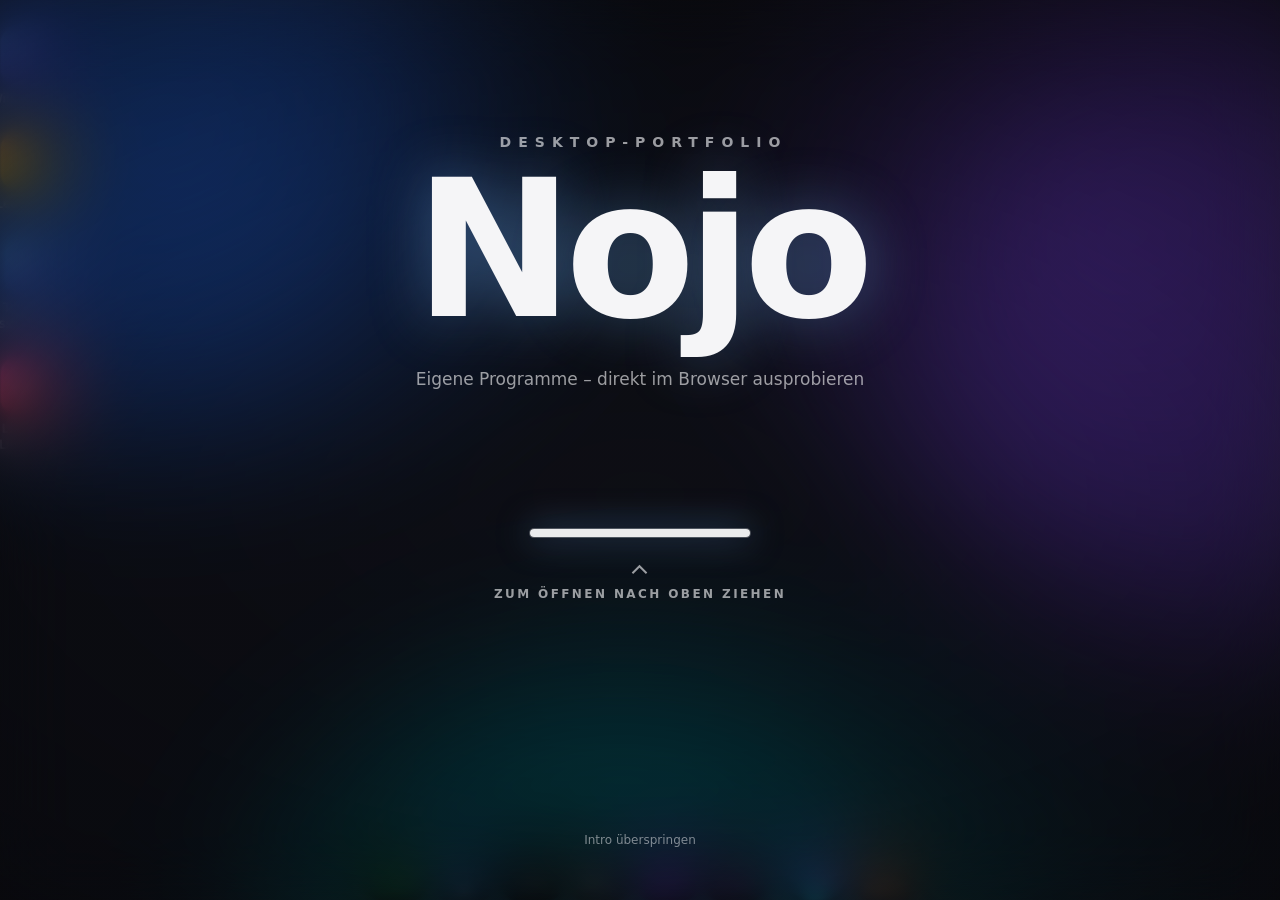
==== commit 6929aae5: "Intro: Balken auf 60 % Hoehe, Seite loest sich aus der Unschaerfe auf Statt des Falt-Geraets liegt d" ====
--- a/index.html
+++ b/index.html
@@ -11,10 +11,11 @@
   <link rel="icon" href="assets/icons/notch.png">
   <link rel="stylesheet" href="src/nojo-ui.css">
   <link rel="stylesheet" href="src/shell.css">
+  <script defer src="vendor/motion-13.5.0.js"></script>
   <script type="module" src="src/main.js"></script>
 </head>
 <body>
-  <!-- Desktop liegt unter dem Aufklapp-Intro und wird erst beim Hineinzoomen sichtbar -->
+  <!-- Desktop liegt fertig unter dem Intro-Milchglas; das Hochziehen des Balkens löst die Unschärfe auf -->
   <div id="desktop" aria-hidden="true">
     <div class="wallpaper" aria-hidden="true"><i></i><i></i><i></i></div>
 
@@ -41,22 +42,23 @@
     <div id="toast" role="status" aria-live="polite"></div>
   </div>
 
-  <!-- Aufklapp-Intro: ein Falt-Gerät öffnet sich, der Bildschirm zoomt bis zum Rand -->
+  <!-- Intro: drei Milchglas-Ebenen (stufenweise Unschärfe), Abdunklung, Schriftzug und der Balken auf 60 % Höhe -->
   <div id="stage" aria-label="Intro">
-    <div class="stage-bg"></div>
-    <div id="device" class="device">
-      <div class="dev-left"><div class="dev-wp"></div><div class="crease"></div></div>
-      <div class="flap" id="flap">
-        <div class="face inner"><div class="dev-wp right"></div><div class="shade"></div></div>
-        <div class="face cover">
-          <div class="cam"><i></i><i></i></div>
-          <div class="mark"><b>N</b><span>Nojo</span></div>
-          <div class="glint"></div>
-        </div>
+    <div class="veil"></div><div class="veil"></div><div class="veil"></div>
+    <div class="veil-dim" id="veil-dim"></div>
+    <div class="veil-glint" id="veil-glint"></div>
+    <div class="hero" id="hero" aria-hidden="true">
+      <span>Desktop-Portfolio</span>
+      <b>Nojo</b>
+      <span class="hero-sub">Eigene Programme – direkt im Browser ausprobieren</span>
+    </div>
+    <div class="pull" id="pull">
+      <div class="pull-nudge" id="pull-nudge">
+        <button class="pull-bar" id="open-btn" type="button" aria-label="Zum Öffnen nach oben ziehen oder Enter drücken"><i></i></button>
+        <span class="pull-hint" id="pull-hint">Zum Öffnen nach oben ziehen</span>
       </div>
     </div>
     <div class="stage-ui" id="stage-ui">
-      <button class="open-btn" id="open-btn" type="button">Zum Öffnen tippen</button>
       <button class="skip-btn" id="skip-btn" type="button">Intro überspringen</button>
     </div>
   </div>
--- a/src/shell.css
+++ b/src/shell.css
@@ -22,40 +22,39 @@
 :focus-visible { outline: 2px solid var(--n-accent); outline-offset: 2px; }
 
 /* ================= Intro ================= */
-
-#stage { position: fixed; inset: 0; z-index: 1000; perspective: 2600px; perspective-origin: 50% 46%; overflow: hidden; }
-.stage-bg { position: absolute; inset: 0; background: radial-gradient(70% 60% at 50% 45%, #15171d, #050506 70%); }
-.device { position: absolute; left: 0; top: 0; transform-style: preserve-3d; transform-origin: 50% 50%; will-change: transform; }
-.dev-left, .flap { position: absolute; top: 0; height: 100%; width: 50%; }
-.dev-left { left: 0; border-radius: var(--dr, 40px) 0 0 var(--dr, 40px); overflow: hidden; background: var(--wp-base); }
-.dev-wp { position: absolute; inset: 0; width: 200%; background: var(--wp); }
-.dev-wp.right { left: -100%; }
-.crease { position: absolute; top: 0; right: 0; width: 70px; height: 100%; background: linear-gradient(90deg, transparent, rgba(0, 0, 0, 0.5)); opacity: var(--cr, 0); }
-.flap { left: 50%; transform-origin: 0 50%; transform-style: preserve-3d; transform: translateZ(1px) rotateY(-180deg); will-change: transform; }
-.face { position: absolute; inset: 0; backface-visibility: hidden; -webkit-backface-visibility: hidden; overflow: hidden; }
-.face.inner { border-radius: 0 var(--dr, 40px) var(--dr, 40px) 0; background: var(--wp-base); }
-.face.inner .dev-wp { left: -100%; }
-.shade { position: absolute; inset: 0; background: linear-gradient(90deg, rgba(0, 0, 0, 0.7), rgba(0, 0, 0, 0.05) 55%, rgba(0, 0, 0, 0.0)); opacity: var(--sh, 1); pointer-events: none; }
-.face.cover { transform: rotateY(180deg); border-radius: var(--dr, 40px) 0 0 var(--dr, 40px); background:
-  linear-gradient(135deg, rgba(255, 255, 255, 0.14), rgba(255, 255, 255, 0) 38%),
-  linear-gradient(160deg, #3a3d46, #1b1c22 52%, #0f1014);
-  box-shadow: inset 0 0 0 2px rgba(255, 255, 255, 0.13), inset 0 0 0 calc(var(--dr, 40px) * 0.28) rgba(0, 0, 0, 0.35); }
-.face.cover::after { content: ""; position: absolute; inset: 0; background: radial-gradient(120% 70% at 80% 0%, rgba(255, 255, 255, 0.12), transparent 60%); pointer-events: none; }
-.cam { position: absolute; left: 7%; top: 5%; display: grid; grid-template-columns: repeat(2, 1fr); gap: 2.2%; width: 20%; padding: 2.4%; border-radius: 22%; background: #0b0b0d; box-shadow: inset 0 0 0 1px rgba(255, 255, 255, 0.1); aspect-ratio: 1; }
-.cam i { border-radius: 50%; background: radial-gradient(circle at 35% 30%, #2d4a6e, #05080c 62%); box-shadow: 0 0 0 2px rgba(255, 255, 255, 0.07); }
-.mark { position: absolute; inset: 0; display: grid; place-content: center; text-align: center; gap: 10px; }
-.mark b { font: 700 calc(var(--vw, 1200px) * 0.085) / 1 var(--n-font-display); color: #f5f5f7; opacity: 0.92; letter-spacing: -0.04em; text-shadow: 0 0 40px rgba(117, 184, 255, 0.45); }
-.mark span { font: 600 calc(var(--vw, 1200px) * 0.014) / 1 var(--n-font); letter-spacing: 0.5em; text-transform: uppercase; color: var(--n-dim); padding-left: 0.5em; }
-.glint { position: absolute; inset: -20%; background: linear-gradient(105deg, transparent 42%, rgba(255, 255, 255, 0.16) 50%, transparent 58%); transform: translateX(-120%); animation: glint 5.5s var(--n-ease) 1.2s infinite; pointer-events: none; }
-@keyframes glint { 0% { transform: translateX(-120%); } 38%, 100% { transform: translateX(120%); } }
-
-.stage-ui { position: absolute; left: 0; right: 0; bottom: max(7vh, 40px); display: grid; justify-items: center; gap: 14px; transition: opacity 0.4s; }
-.stage-ui.gone { opacity: 0; pointer-events: none; }
-.open-btn { padding: 12px 26px; border-radius: 99px; background: rgba(255, 255, 255, 0.1); box-shadow: inset 0 0 0 1px rgba(255, 255, 255, 0.14), inset 0 1px 0 rgba(255, 255, 255, 0.2); color: var(--n-ink); font: 600 14px var(--n-font); -webkit-backdrop-filter: blur(14px); backdrop-filter: blur(14px); animation: breathe 2.8s ease-in-out infinite; transition: background 0.3s; }
-.open-btn:hover { background: rgba(255, 255, 255, 0.17); }
-@keyframes breathe { 50% { transform: scale(1.04); box-shadow: inset 0 0 0 1px rgba(255, 255, 255, 0.22), inset 0 1px 0 rgba(255, 255, 255, 0.3), 0 0 28px rgba(117, 184, 255, 0.25); } }
-.skip-btn { color: var(--n-faint); font-size: 12px; padding: 4px 8px; }
-.skip-btn:hover { color: var(--n-dim); }
+/* Der fertige Desktop liegt darunter. Drei Milchglas-Ebenen (Unschärfe 6/16/36 px) decken ihn ab; ihre Masken öffnen sich vom
+   Balken aus (intro.js). Abdunklung, Schriftzug und Balken werden dort aus einem einzigen Wert berechnet. */
+
+#stage { position: fixed; inset: 0; z-index: 1000; overflow: hidden; touch-action: none; cursor: grab; user-select: none; -webkit-user-select: none; }
+#stage.drag { cursor: grabbing; }
+/* Einblenden aus Schwarz, damit die Seite nicht unscharf "hereinblitzt" */
+#stage::after { content: ""; position: absolute; inset: 0; background: #050506; pointer-events: none; animation: stage-in 0.9s 0.05s ease-out forwards; }
+@keyframes stage-in { to { opacity: 0; } }
+.veil { position: absolute; inset: 0; pointer-events: none; }
+.veil:nth-child(1) { -webkit-backdrop-filter: blur(6px) saturate(115%); backdrop-filter: blur(6px) saturate(115%); }
+.veil:nth-child(2) { -webkit-backdrop-filter: blur(16px) saturate(120%); backdrop-filter: blur(16px) saturate(120%); }
+.veil:nth-child(3) { -webkit-backdrop-filter: blur(36px) saturate(125%); backdrop-filter: blur(36px) saturate(125%); }
+.veil-dim { position: absolute; inset: 0; pointer-events: none; background: radial-gradient(120% 90% at 50% 55%, rgba(10, 11, 16, 0.3), rgba(5, 5, 8, 0.78)); }
+.veil-glint { position: absolute; inset: -10% -30%; pointer-events: none; opacity: 0; background: linear-gradient(105deg, transparent 44%, rgba(255, 255, 255, 0.14) 50%, transparent 56%); }
+
+.hero { position: absolute; left: 0; right: 0; top: 15%; display: grid; justify-items: center; gap: 12px; padding: 0 20px; text-align: center; pointer-events: none; will-change: transform, filter, opacity; }
+.hero span { font: 600 clamp(11px, 1.2vw, 14px) / 1 var(--n-font); letter-spacing: 0.5em; padding-left: 0.5em; text-transform: uppercase; color: rgba(245, 245, 247, 0.62); }
+.hero b { font: 700 clamp(72px, 15vw, 190px) / 0.95 var(--n-font-display); letter-spacing: -0.045em; color: #f5f5f7; text-shadow: 0 0 60px rgba(117, 184, 255, 0.4); }
+.hero .hero-sub { font: 500 clamp(13px, 1.6vw, 17px) / 1.4 var(--n-font); letter-spacing: 0; padding: 0; margin-top: 14px; text-transform: none; }
+
+/* Balken: Mitte genau auf der 60-%-Linie; die Hülle bewegt intro.js, der Innenteil nickt als Hinweis */
+.pull { position: absolute; left: 0; right: 0; top: 60%; height: 0; display: grid; justify-items: center; will-change: transform, opacity; }
+.pull-nudge { display: grid; justify-items: center; gap: 12px; margin-top: -22px; }
+.pull-bar { width: min(220px, 58vw); height: 44px; display: grid; place-items: center; cursor: inherit; }
+.pull-bar i { display: block; width: 100%; height: 8px; border-radius: 99px; background: rgba(255, 255, 255, 0.92);
+  box-shadow: 0 0 0 1px rgba(255, 255, 255, 0.25), 0 0 34px rgba(117, 184, 255, 0.55), 0 6px 22px rgba(0, 0, 0, 0.35); }
+.pull-hint { font: 600 12px / 1 var(--n-font); letter-spacing: 0.2em; text-transform: uppercase; color: rgba(245, 245, 247, 0.62); }
+.pull-hint::before { content: ""; display: block; width: 9px; height: 9px; margin: 0 auto 10px; border: solid currentColor; border-width: 2px 0 0 2px; transform: rotate(45deg); }
+
+.stage-ui { position: absolute; left: 0; right: 0; bottom: max(5vh, 28px); display: grid; justify-items: center; }
+.stage-ui.gone { opacity: 0 !important; pointer-events: none; }
+.skip-btn { color: rgba(245, 245, 247, 0.5); font-size: 12px; padding: 6px 10px; cursor: pointer; }
+.skip-btn:hover { color: rgba(245, 245, 247, 0.85); }
 
 /* ================= Desktop ================= */
 
@@ -71,12 +70,10 @@
 @keyframes drift2 { to { transform: translate3d(-12vmax, 12vmax, 0) scale(0.9); } }
 @keyframes drift3 { to { transform: translate3d(10vmax, -8vmax, 0) scale(1.2); } }
 
-/* beim Hineinzoomen bauen sich die Teile nacheinander auf */
-body.booting #menubar, body.booting #dock, body.booting #icons { opacity: 0; }
-body.booting #menubar { transform: translateY(-100%); }
-body.booting #dock { transform: translate(-50%, 140%); }
-#menubar, #dock { transition: transform 0.9s var(--spring), opacity 0.5s; }
-#icons { transition: opacity 0.6s 0.5s; }
+/* hinter dem Intro steht der Desktop fertig; nur die Notch erscheint erst danach. Die Hintergrundkugeln ruhen, weil das Milchglas sie sonst in jedem Bild neu weichzeichnet */
+body.booting #notch-root { visibility: hidden; }
+body.booting .wallpaper i { animation-play-state: paused; }
+#desktop { transform-origin: 50% 60%; }
 
 /* ---- Menüleiste ---- */
 #menubar { position: absolute; inset: 0 0 auto 0; height: var(--menubar); display: flex; justify-content: space-between; align-items: center; padding: 0 8px; z-index: 900;
@@ -90,7 +87,7 @@
 
 /* ---- Menü (Kontext/Menüleiste) ---- */
 #menu { position: absolute; z-index: 1200; min-width: 220px; padding: 5px; border-radius: 13px; background: rgba(40, 40, 44, 0.78); -webkit-backdrop-filter: blur(30px) saturate(180%); backdrop-filter: blur(30px) saturate(180%);
-  box-shadow: inset 0 0 0 1px rgba(255, 255, 255, 0.1), 0 18px 44px rgba(0, 0, 0, 0.5); transform-origin: top left; animation: pop 0.22s var(--n-ease); }
+  box-shadow: inset 0 0 0 1px rgba(255, 255, 255, 0.1), 0 18px 44px rgba(0, 0, 0, 0.5); transform-origin: top left; }
 #menu[hidden] { display: none; }
 @keyframes pop { from { opacity: 0; transform: scale(0.94); } }
 #menu button, #menu a { display: flex; width: 100%; align-items: center; justify-content: space-between; gap: 18px; text-align: left; padding: 6px 10px; border-radius: 8px; text-decoration: none; font-size: 13px; color: var(--n-ink); }
@@ -108,18 +105,15 @@
 .dicon.double { cursor: default; }
 
 /* ---- Dock ---- */
-#dock { position: absolute; left: 50%; bottom: 12px; transform: translateX(-50%); z-index: 900; max-width: calc(100vw - 20px); }
-.dock-bar { display: flex; align-items: flex-end; gap: 8px; padding: 8px 10px; border-radius: 26px; background: rgba(46, 46, 52, 0.46); -webkit-backdrop-filter: blur(28px) saturate(180%); backdrop-filter: blur(28px) saturate(180%);
+#dock { position: absolute; left: 0; right: 0; bottom: 12px; z-index: 900; display: flex; justify-content: center; pointer-events: none; }
+.dock-bar { pointer-events: auto; max-width: calc(100vw - 20px); display: flex; align-items: flex-end; gap: 8px; padding: 8px 10px; border-radius: 26px; background: rgba(46, 46, 52, 0.46); -webkit-backdrop-filter: blur(28px) saturate(180%); backdrop-filter: blur(28px) saturate(180%);
   box-shadow: inset 0 0 0 1px rgba(255, 255, 255, 0.12), inset 0 1px 0 rgba(255, 255, 255, 0.22), 0 18px 44px rgba(0, 0, 0, 0.45); }
-.dk { position: relative; width: 56px; height: 56px; display: grid; place-items: center; flex: none; transform-origin: 50% 100%; transition: transform 0.18s var(--n-ease); will-change: transform; }
+.dk { position: relative; width: 56px; height: 56px; display: grid; place-items: center; flex: none; transform-origin: 50% 100%; will-change: transform; }
 .dk img, .dk .dk-fallback { width: 100%; height: 100%; border-radius: 14px; object-fit: cover; box-shadow: 0 6px 14px rgba(0, 0, 0, 0.35); pointer-events: none; }
 .dk .dk-fallback { display: grid; place-items: center; font: 800 24px var(--n-font-display); background: linear-gradient(145deg, #3a3d46, #17181c); color: var(--n-ink); }
 .dk::after { content: ""; position: absolute; bottom: -6px; left: 50%; width: 4px; height: 4px; margin-left: -2px; border-radius: 50%; background: var(--n-ink); opacity: 0; transition: opacity 0.2s; }
 .dk.run::after { opacity: 0.85; }
-.dk.bounce { animation: bounce 0.7s var(--n-ease) 2; }
-@keyframes bounce { 40% { transform: translateY(-22px); } }
-.dk-label { position: absolute; bottom: calc(100% + 12px); left: 50%; transform: translate(-50%, 6px); padding: 4px 10px; border-radius: 8px; white-space: nowrap; font-size: 12px; background: rgba(40, 40, 44, 0.82); -webkit-backdrop-filter: blur(14px); backdrop-filter: blur(14px); box-shadow: inset 0 0 0 1px rgba(255, 255, 255, 0.1); opacity: 0; pointer-events: none; transition: opacity 0.18s, transform 0.18s var(--n-ease); }
-.dk:hover .dk-label, .dk:focus-visible .dk-label { opacity: 1; transform: translate(-50%, 0); }
+.dk-label { position: absolute; bottom: calc(100% + 12px); left: 50%; translate: -50% 6px; padding: 4px 10px; border-radius: 8px; white-space: nowrap; font-size: 12px; background: rgba(40, 40, 44, 0.82); -webkit-backdrop-filter: blur(14px); backdrop-filter: blur(14px); box-shadow: inset 0 0 0 1px rgba(255, 255, 255, 0.1); opacity: 0; pointer-events: none; }
 .dk-sep { width: 1px; align-self: stretch; margin: 6px 2px; background: var(--n-line-2); flex: none; }
 .dk.folder .dk-fallback { background: linear-gradient(145deg, #4a8ee0, #2455a8); }
 
@@ -128,8 +122,6 @@
 #windows { position: absolute; inset: 0; z-index: 10; pointer-events: none; }
 .win { position: absolute; pointer-events: auto; display: flex; flex-direction: column; border-radius: 12px; background: var(--n-bg); box-shadow: 0 0 0 1px rgba(255, 255, 255, 0.1), 0 30px 80px rgba(0, 0, 0, 0.55), 0 8px 22px rgba(0, 0, 0, 0.35);
   transform-origin: 50% 100%; contain: layout; }
-.win.opening { animation: win-in 0.55s var(--spring) both; }
-@keyframes win-in { from { opacity: 0; transform: scale(0.86) translateY(24px); } }
 .win:not(.focused) { box-shadow: 0 0 0 1px rgba(255, 255, 255, 0.07), 0 14px 40px rgba(0, 0, 0, 0.4); }
 .win.max { border-radius: 0; }
 .win-body { position: relative; flex: 1; min-height: 0; border-radius: 12px 12px 0 0; overflow: hidden; background: var(--bg, var(--n-bg)); }
@@ -152,6 +144,7 @@
 .wf-id { display: flex; align-items: center; gap: 8px; min-width: 0; flex: 1; }
 .wf-id img { width: 20px; height: 20px; border-radius: 6px; flex: none; }
 .wf-id b { font-weight: 650; }
+.demo-pill { flex: none; font-style: normal; font-size: 10px; font-weight: 700; letter-spacing: 0.06em; text-transform: uppercase; padding: 2px 7px; border-radius: 99px; background: rgba(117, 184, 255, 0.16); color: #bcdcff; }
 .wf-id span { color: var(--n-faint); overflow: hidden; text-overflow: ellipsis; white-space: nowrap; }
 .wf-btn { display: inline-flex; align-items: center; gap: 7px; padding: 6px 12px; border-radius: 10px; color: var(--n-ink); background: rgba(255, 255, 255, 0.08); box-shadow: inset 0 0 0 1px var(--n-line-2); text-decoration: none; white-space: nowrap; font-weight: 600; transition: background 0.2s, transform 0.2s var(--n-ease); }
 .wf-btn:hover { background: rgba(255, 255, 255, 0.15); }
@@ -173,10 +166,10 @@
 .win-bar .lead { display: flex; gap: 6px; align-items: center; }
 
 /* Info-Blatt (über dem Programm) */
-.sheet { position: absolute; inset: 0; z-index: 6; display: grid; place-items: center; padding: 18px; background: rgba(10, 10, 12, 0.55); -webkit-backdrop-filter: blur(10px); backdrop-filter: blur(10px); animation: fade 0.25s; overflow: auto; }
+.sheet { position: absolute; inset: 0; z-index: 6; display: grid; place-items: center; padding: 18px; background: rgba(10, 10, 12, 0.55); -webkit-backdrop-filter: blur(10px); backdrop-filter: blur(10px); overflow: auto; }
 .sheet[hidden] { display: none; }
 @keyframes fade { from { opacity: 0; } }
-.sheet-card { width: min(560px, 100%); max-height: 100%; overflow: auto; padding: 22px 24px; border-radius: 20px; background: var(--n-surface); box-shadow: inset 0 0 0 1px var(--n-line-2), 0 24px 60px rgba(0, 0, 0, 0.5); animation: card-in 0.45s var(--spring); user-select: text; }
+.sheet-card { width: min(560px, 100%); max-height: 100%; overflow: auto; padding: 22px 24px; border-radius: 20px; background: var(--n-surface); box-shadow: inset 0 0 0 1px var(--n-line-2), 0 24px 60px rgba(0, 0, 0, 0.5); user-select: text; }
 @keyframes card-in { from { opacity: 0; transform: translateY(16px) scale(0.97); } }
 .sheet-head { display: flex; gap: 14px; align-items: center; margin-bottom: 12px; }
 .sheet-head img { width: 54px; height: 54px; border-radius: 14px; }
@@ -204,80 +197,23 @@
 body.dragging { cursor: grabbing; }
 
 /* Hinweis unten */
-#toast { position: absolute; left: 50%; bottom: calc(var(--dock-h) + 22px); transform: translate(-50%, 14px); z-index: 1300; padding: 9px 16px; border-radius: 99px; background: rgba(40, 40, 44, 0.82); -webkit-backdrop-filter: blur(20px); backdrop-filter: blur(20px); box-shadow: inset 0 0 0 1px var(--n-line-2), 0 10px 30px rgba(0, 0, 0, 0.4); opacity: 0; pointer-events: none; transition: opacity 0.3s, transform 0.4s var(--spring); white-space: nowrap; }
-#toast.on { opacity: 1; transform: translate(-50%, 0); }
-
-/* ================= Notch ================= */
-
-#notch-root { position: absolute; inset: 0 0 auto 0; z-index: 950; height: 0; pointer-events: none; }
-#notch { --w: 190px; --h: 30px; --r: 10px; --e: 10px; position: absolute; top: 0; left: 50%; width: var(--w); height: var(--h); transform: translateX(-50%); pointer-events: auto; transition: width 0.62s var(--settle), height 0.62s var(--settle); cursor: default; }
-#notch[data-state="expanded"] { transition: width 0.7s var(--spring), height 0.55s var(--spring); }
-.n-shape { position: absolute; inset: 0; background: #000; border-radius: 0 0 var(--r) var(--r); overflow: hidden; transition: border-radius 0.6s var(--settle); box-shadow: 0 0 0 0.5px rgba(255, 255, 255, 0.04); }
-#notch[data-state="expanded"] .n-shape { box-shadow: 0 18px 50px rgba(0, 0, 0, 0.5); }
-.n-ear { position: absolute; top: 0; width: var(--e); height: var(--e); transition: width 0.5s var(--settle), height 0.5s var(--settle); }
-.n-ear.l { left: calc(-1 * var(--e) + 0.5px); background: radial-gradient(circle at 0 100%, transparent calc(var(--e) - 0.6px), #000 var(--e)); }
-.n-ear.r { right: calc(-1 * var(--e) + 0.5px); background: radial-gradient(circle at 100% 100%, transparent calc(var(--e) - 0.6px), #000 var(--e)); }
-.n-compact, .n-expanded { position: absolute; inset: 0; transition: opacity 0.25s; }
-.n-compact { display: flex; align-items: center; justify-content: space-between; padding: 0 11px; opacity: 0; pointer-events: none; }
-#notch[data-state="compact"] .n-compact { opacity: 1; transition-delay: 0.12s; }
-.n-expanded { opacity: 0; pointer-events: none; overflow: hidden; }
-.n-xin { position: absolute; top: 0; left: 50%; width: 520px; margin-left: -260px; padding: 18px 20px 20px; }
-#notch.gone { transform: translate(-50%, calc(-100% - 12px)); }
-#notch[data-state="expanded"] .n-expanded { opacity: 1; pointer-events: auto; transition-delay: 0.1s; }
-.n-idle { position: absolute; inset: 0; display: grid; place-items: center; opacity: 1; transition: opacity 0.2s; }
-#notch:not([data-state="idle"]) .n-idle { opacity: 0; }
-.n-idle i { width: 5px; height: 5px; border-radius: 50%; background: rgba(255, 255, 255, 0.28); }
-.n-chip { display: flex; align-items: center; gap: 6px; white-space: nowrap; font-variant-numeric: tabular-nums; font-weight: 600; }
-.n-chip small { color: rgba(255, 255, 255, 0.55); font-weight: 400; font-size: 10px; }
-.n-eq { display: flex; gap: 2.5px; align-items: center; height: 14px; }
-.n-eq i { width: 3px; height: 100%; border-radius: 2px; background: #fff; transform-origin: center; animation: eq 0.9s ease-in-out infinite alternate; }
-.n-eq i:nth-child(2) { animation-delay: -0.3s; } .n-eq i:nth-child(3) { animation-delay: -0.6s; } .n-eq i:nth-child(4) { animation-delay: -0.15s; }
-@keyframes eq { from { transform: scaleY(0.25); } to { transform: scaleY(1); } }
-.n-cover { width: 22px; height: 22px; border-radius: 5px; flex: none; }
-.n-tabs { display: flex; gap: 4px; margin: -4px 0 14px; padding: 3px; border-radius: 99px; background: rgba(255, 255, 255, 0.07); width: max-content; }
-.n-tabs button { padding: 4px 12px; border-radius: 99px; color: rgba(255, 255, 255, 0.6); font-size: 12px; transition: background 0.25s, color 0.25s; }
-.n-tabs button[aria-selected="true"] { background: rgba(255, 255, 255, 0.16); color: #fff; }
-.n-card { display: none; animation: card-swap 0.4s var(--n-ease); }
-.n-card.on { display: block; }
-@keyframes card-swap { from { opacity: 0; transform: translateY(6px) scale(0.98); filter: blur(3px); } }
-.n-music { display: grid; grid-template-columns: 82px 1fr; gap: 16px; align-items: center; }
-.n-art { width: 82px; height: 82px; border-radius: 12px; }
-.n-title { font: 650 15px var(--n-font); white-space: nowrap; overflow: hidden; text-overflow: ellipsis; }
-.n-artist { color: rgba(255, 255, 255, 0.55); margin-top: 1px; }
-.n-prog { position: relative; height: 4px; margin: 12px 0 5px; border-radius: 4px; background: rgba(255, 255, 255, 0.16); cursor: pointer; }
-.n-prog b { position: absolute; left: 0; top: 0; bottom: 0; border-radius: 4px; background: #fff; }
-.n-times { display: flex; justify-content: space-between; color: rgba(255, 255, 255, 0.45); font-size: 11px; font-variant-numeric: tabular-nums; }
-.n-ctl { display: flex; gap: 6px; align-items: center; margin-top: 6px; }
-.n-ctl button { width: 34px; height: 34px; border-radius: 50%; display: grid; place-items: center; color: #fff; transition: background 0.2s, transform 0.2s var(--n-ease); }
-.n-ctl button:hover { background: rgba(255, 255, 255, 0.12); }
-.n-ctl button:active { transform: scale(0.9); }
-.n-ctl button svg { width: 18px; height: 18px; fill: currentColor; }
-.n-ctl .play { width: 40px; height: 40px; background: #fff; color: #000; }
-.n-ctl .play:hover { background: #e6e6e6; }
-.n-big { font: 650 42px/1 var(--n-font-display); font-variant-numeric: tabular-nums; letter-spacing: -0.02em; }
-.n-sub { color: rgba(255, 255, 255, 0.55); margin-top: 4px; }
-.n-row { display: flex; align-items: center; justify-content: space-between; gap: 18px; }
-.n-spark { width: 190px; height: 64px; }
-.n-btns { display: flex; gap: 8px; margin-top: 12px; }
-.n-btns button { padding: 6px 14px; border-radius: 99px; background: rgba(255, 255, 255, 0.12); color: #fff; font-weight: 600; transition: background 0.2s; }
-.n-btns button:hover { background: rgba(255, 255, 255, 0.2); }
-.n-btns button.pr { background: #fff; color: #000; }
-.n-score { display: grid; grid-template-columns: 1fr auto 1fr; gap: 14px; align-items: center; text-align: center; }
-.n-score .crest { width: 44px; height: 44px; margin: 0 auto 6px; border-radius: 50%; display: grid; place-items: center; font: 800 15px var(--n-font-display); }
-.n-score .res { font: 650 40px/1 var(--n-font-display); font-variant-numeric: tabular-nums; }
-.n-score .min { color: #ff5a6e; font-weight: 600; margin-top: 4px; }
-.n-drop { display: grid; place-items: center; text-align: center; height: 92px; border: 1.5px dashed rgba(255, 255, 255, 0.25); border-radius: 16px; color: rgba(255, 255, 255, 0.6); transition: background 0.2s, border-color 0.2s; }
-#notch.dragover .n-drop { background: rgba(255, 255, 255, 0.1); border-color: #fff; color: #fff; }
-.n-files { display: flex; flex-wrap: wrap; gap: 6px; margin-top: 10px; }
-.n-files span { padding: 4px 10px; border-radius: 99px; background: rgba(255, 255, 255, 0.1); font-size: 12px; max-width: 200px; overflow: hidden; text-overflow: ellipsis; white-space: nowrap; }
-.n-alert { position: absolute; left: 0; right: 0; top: 0; padding: 0; }
+#toast { position: absolute; left: 0; right: 0; margin-inline: auto; width: max-content; bottom: calc(var(--dock-h) + 22px); z-index: 1300; padding: 9px 16px; border-radius: 99px; background: rgba(40, 40, 44, 0.82); -webkit-backdrop-filter: blur(20px); backdrop-filter: blur(20px); box-shadow: inset 0 0 0 1px var(--n-line-2), 0 10px 30px rgba(0, 0, 0, 0.4); opacity: 0; pointer-events: none; white-space: nowrap; }
+
+/* ================= Notch =================
+   Die echte Oberfläche läuft in einem durchsichtigen Vollbild-iframe (src/notch-host.js). Er fängt die Maus nur über der Form. */
+
+#notch-root { position: absolute; inset: 0; z-index: 950; pointer-events: none; }
+.notch-frame { position: absolute; inset: 0; width: 100%; height: 100%; border: 0; background: transparent; pointer-events: none; color-scheme: dark; }
 
 /* ================= kleine Bildschirme ================= */
 
 @media (max-width: 760px) {
   :root { --dock-h: 70px; }
   #icons { display: none; }
-  .win { inset: var(--menubar) 0 calc(var(--dock-h) + 20px) 0 !important; width: auto !important; height: auto !important; border-radius: 0; }
+  .win { inset: var(--menubar) 0 calc(var(--dock-h) + 20px) 0 !important; width: auto !important; height: auto !important; translate: none !important; border-radius: 0; }
+  .dock-bar { overflow-x: auto; scrollbar-width: none; max-width: calc(100vw - 16px); }
+  .dock-bar::-webkit-scrollbar { display: none; }
+  .dk-label { display: none; }
   .win-body, .win-foot, .win-bar { border-radius: 0; }
   .rz { display: none; }
   .dk { width: 46px; height: 46px; }
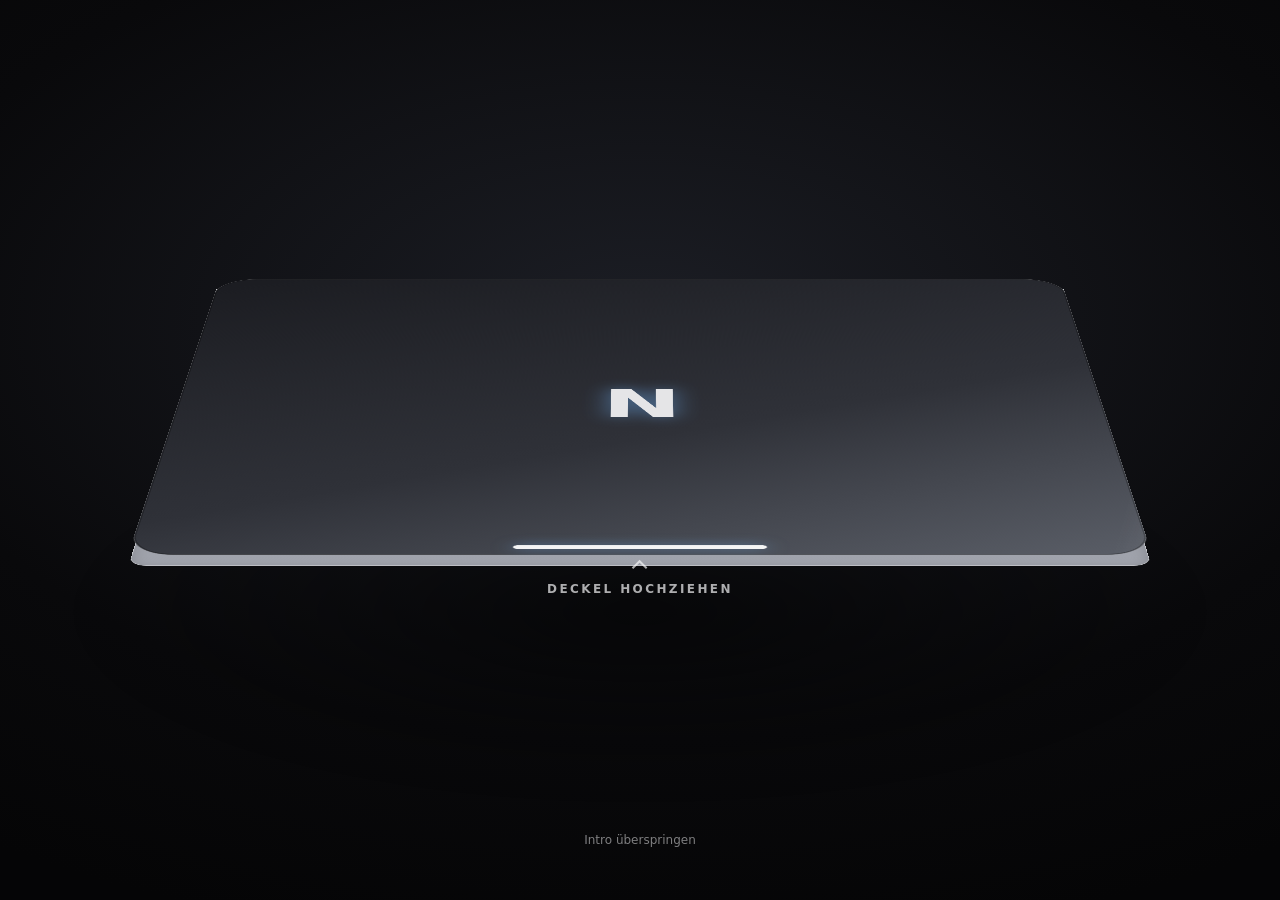
==== commit adb76e63: "Intro: Laptop-Deckel mit Rahmen und Scharnier statt Milchglas-Balken Der Desktop ist der Bildschirm " ====
--- a/index.html
+++ b/index.html
@@ -14,8 +14,8 @@
   <script defer src="vendor/motion-13.5.0.js"></script>
   <script type="module" src="src/main.js"></script>
 </head>
-<body>
-  <!-- Desktop liegt fertig unter dem Intro-Milchglas; das Hochziehen des Balkens löst die Unschärfe auf -->
+<body class="booting">
+  <!-- Der Desktop liegt fertig da und ist der Bildschirm des Intro-Deckels; beim Aufklappen löst sich seine Unschärfe auf -->
   <div id="desktop" aria-hidden="true">
     <div class="wallpaper" aria-hidden="true"><i></i><i></i><i></i></div>
 
@@ -42,22 +42,21 @@
     <div id="toast" role="status" aria-live="polite"></div>
   </div>
 
-  <!-- Intro: drei Milchglas-Ebenen (stufenweise Unschärfe), Abdunklung, Schriftzug und der Balken auf 60 % Höhe -->
+  <!-- Intro: ein Laptop-Deckel. Der Desktop ist sein Bildschirm (wird in intro.js gedreht); hier liegen Rahmen, Deckelaußenseite und Unterteil.
+       Alle vier teilen dasselbe Scharnier (untere Mitte des Fensters) und dieselbe Kamera; welche Seite des Deckels man sieht, entscheidet backface-visibility. -->
   <div id="stage" aria-label="Intro">
-    <div class="veil"></div><div class="veil"></div><div class="veil"></div>
-    <div class="veil-dim" id="veil-dim"></div>
-    <div class="veil-glint" id="veil-glint"></div>
-    <div class="hero" id="hero" aria-hidden="true">
-      <span>Desktop-Portfolio</span>
-      <b>Nojo</b>
-      <span class="hero-sub">Eigene Programme – direkt im Browser ausprobieren</span>
-    </div>
-    <div class="pull" id="pull">
-      <div class="pull-nudge" id="pull-nudge">
-        <button class="pull-bar" id="open-btn" type="button" aria-label="Zum Öffnen nach oben ziehen oder Enter drücken"><i></i></button>
-        <span class="pull-hint" id="pull-hint">Zum Öffnen nach oben ziehen</span>
+    <div class="lid-shadow" id="lid-shadow"></div>
+    <div class="lid-base" id="lid-base"><div class="base-face"><i class="keys"></i><i class="pad"></i></div></div>
+    <div class="lid-cover" id="lid-cover">
+      <div class="cover-face">
+        <b class="cover-mark">N</b>
+        <i class="cover-sheen" id="cover-sheen"></i>
+        <i class="grab"></i>
       </div>
     </div>
+    <div class="lid-frame" id="lid-frame"><div class="frame-ring"><i class="grab"></i></div></div>
+    <div class="pull-hint" id="pull-hint">Deckel hochziehen</div>
+    <button class="sr-only" id="open-btn" type="button">Zum Öffnen Enter drücken oder den Deckel nach oben ziehen</button>
     <div class="stage-ui" id="stage-ui">
       <button class="skip-btn" id="skip-btn" type="button">Intro überspringen</button>
     </div>
--- a/src/shell.css
+++ b/src/shell.css
@@ -22,34 +22,50 @@
 :focus-visible { outline: 2px solid var(--n-accent); outline-offset: 2px; }
 
 /* ================= Intro ================= */
-/* Der fertige Desktop liegt darunter. Drei Milchglas-Ebenen (Unschärfe 6/16/36 px) decken ihn ab; ihre Masken öffnen sich vom
-   Balken aus (intro.js). Abdunklung, Schriftzug und Balken werden dort aus einem einzigen Wert berechnet. */
-
-#stage { position: fixed; inset: 0; z-index: 1000; overflow: hidden; touch-action: none; cursor: grab; user-select: none; -webkit-user-select: none; }
+/* Ein Laptop-Deckel: Scharnier = untere Mitte des Fensters. Der Desktop ist der Bildschirm, dazu kommen Rahmen (Seiten- und Oberbalken),
+   Deckelaußenseite und Unterteil. intro.js dreht alle mit derselben Kamera; was man vom Deckel sieht, entscheidet backface-visibility. */
+
+body.booting { background: radial-gradient(90% 70% at 50% 36%, #1c1e25, #09090b 66%, #050506); }
+body.booting #desktop { transform-origin: 50% 100%; backface-visibility: hidden; -webkit-backface-visibility: hidden; will-change: transform, filter; visibility: hidden; }
+body.booting #notch-root { visibility: hidden; }
+body.booting .wallpaper i { animation-play-state: paused; }
+
+#stage { --b: clamp(22px, 3.4vw, 40px); --rr: clamp(10px, 1.6vw, 18px); position: fixed; inset: 0; z-index: 1000; overflow: hidden; touch-action: none; cursor: grab; user-select: none; -webkit-user-select: none; }
 #stage.drag { cursor: grabbing; }
-/* Einblenden aus Schwarz, damit die Seite nicht unscharf "hereinblitzt" */
+/* Einblenden aus Schwarz */
 #stage::after { content: ""; position: absolute; inset: 0; background: #050506; pointer-events: none; animation: stage-in 0.9s 0.05s ease-out forwards; }
 @keyframes stage-in { to { opacity: 0; } }
-.veil { position: absolute; inset: 0; pointer-events: none; }
-.veil:nth-child(1) { -webkit-backdrop-filter: blur(6px) saturate(115%); backdrop-filter: blur(6px) saturate(115%); }
-.veil:nth-child(2) { -webkit-backdrop-filter: blur(16px) saturate(120%); backdrop-filter: blur(16px) saturate(120%); }
-.veil:nth-child(3) { -webkit-backdrop-filter: blur(36px) saturate(125%); backdrop-filter: blur(36px) saturate(125%); }
-.veil-dim { position: absolute; inset: 0; pointer-events: none; background: radial-gradient(120% 90% at 50% 55%, rgba(10, 11, 16, 0.3), rgba(5, 5, 8, 0.78)); }
-.veil-glint { position: absolute; inset: -10% -30%; pointer-events: none; opacity: 0; background: linear-gradient(105deg, transparent 44%, rgba(255, 255, 255, 0.14) 50%, transparent 56%); }
-
-.hero { position: absolute; left: 0; right: 0; top: 15%; display: grid; justify-items: center; gap: 12px; padding: 0 20px; text-align: center; pointer-events: none; will-change: transform, filter, opacity; }
-.hero span { font: 600 clamp(11px, 1.2vw, 14px) / 1 var(--n-font); letter-spacing: 0.5em; padding-left: 0.5em; text-transform: uppercase; color: rgba(245, 245, 247, 0.62); }
-.hero b { font: 700 clamp(72px, 15vw, 190px) / 0.95 var(--n-font-display); letter-spacing: -0.045em; color: #f5f5f7; text-shadow: 0 0 60px rgba(117, 184, 255, 0.4); }
-.hero .hero-sub { font: 500 clamp(13px, 1.6vw, 17px) / 1.4 var(--n-font); letter-spacing: 0; padding: 0; margin-top: 14px; text-transform: none; }
-
-/* Balken: Mitte genau auf der 60-%-Linie; die Hülle bewegt intro.js, der Innenteil nickt als Hinweis */
-.pull { position: absolute; left: 0; right: 0; top: 60%; height: 0; display: grid; justify-items: center; will-change: transform, opacity; }
-.pull-nudge { display: grid; justify-items: center; gap: 12px; margin-top: -22px; }
-.pull-bar { width: min(220px, 58vw); height: 44px; display: grid; place-items: center; cursor: inherit; }
-.pull-bar i { display: block; width: 100%; height: 8px; border-radius: 99px; background: rgba(255, 255, 255, 0.92);
-  box-shadow: 0 0 0 1px rgba(255, 255, 255, 0.25), 0 0 34px rgba(117, 184, 255, 0.55), 0 6px 22px rgba(0, 0, 0, 0.35); }
-.pull-hint { font: 600 12px / 1 var(--n-font); letter-spacing: 0.2em; text-transform: uppercase; color: rgba(245, 245, 247, 0.62); }
+
+.lid-frame, .lid-cover, .lid-base { position: absolute; left: 0; right: 0; pointer-events: none; will-change: transform; backface-visibility: hidden; -webkit-backface-visibility: hidden; }
+.lid-frame, .lid-cover { top: 0; bottom: 0; transform-origin: 50% 100%; }
+.lid-base { top: 100%; height: 100%; transform-origin: 50% 0; }
+
+/* Rahmen: schwarzer Rand um den Bildschirm (Seiten- und Oberbalken) mit hellem Aluminiumkranz */
+.frame-ring { position: absolute; inset: 0; border-radius: var(--rr);
+  box-shadow: 0 0 0 var(--b) #09090b, 0 0 0 calc(var(--b) + 3px) #8d9099, 0 0 0 calc(var(--b) + 4px) rgba(0, 0, 0, 0.55), inset 0 0 40px rgba(0, 0, 0, 0.35); }
+/* Griffbalken: sitzt in der Vorderkante des Deckels, innen wie außen */
+.grab { position: absolute; left: 50%; width: clamp(120px, 32%, 340px); height: 10px; transform: translateX(-50%); border-radius: 99px; background: rgba(255, 255, 255, 0.94);
+  box-shadow: 0 0 0 1px rgba(255, 255, 255, 0.25), 0 0 30px rgba(117, 184, 255, 0.6); }
+.frame-ring .grab { top: calc(var(--b) * -0.5 - 5px); }
+.cover-face .grab { top: calc((var(--b) - 5px) / 2); }
+
+.cover-face { position: absolute; inset: calc(var(--b) * -1 - 4px); overflow: hidden; border-radius: calc(var(--rr) + var(--b) + 2px);
+  background: linear-gradient(158deg, #5a5e67, #2f3138 42%, #1b1c21); box-shadow: inset 0 0 0 1px rgba(255, 255, 255, 0.2), inset 0 0 0 3px rgba(0, 0, 0, 0.25); }
+.cover-mark { position: absolute; inset: 0; display: grid; place-items: center; transform: rotate(180deg); font: 700 clamp(56px, 11vw, 150px) / 1 var(--n-font-display); letter-spacing: -0.04em; color: #f5f5f7;
+  text-shadow: 0 0 40px rgba(117, 184, 255, 0.55); opacity: 0.92; }
+.cover-sheen { position: absolute; inset: 0; background: linear-gradient(105deg, transparent 38%, rgba(255, 255, 255, 0.16) 50%, transparent 62%); will-change: transform; }
+
+/* Unterteil mit Tastatur und Trackpad */
+.base-face { position: absolute; left: calc(var(--b) * -1 - 4px); right: calc(var(--b) * -1 - 4px); top: 0; bottom: calc(var(--b) * -1 - 4px); border-radius: 0 0 calc(var(--rr) + 6px) calc(var(--rr) + 6px);
+  background: linear-gradient(180deg, #b9bcc4, #9fa2ab); box-shadow: inset 0 0 0 1px rgba(255, 255, 255, 0.45), inset 0 8px 24px rgba(0, 0, 0, 0.18); }
+.keys { position: absolute; left: 7%; right: 7%; top: 8%; height: 46%; border-radius: 10px; background:
+  repeating-linear-gradient(0deg, #a9acb4 0 5px, transparent 5px 34px), repeating-linear-gradient(90deg, #a9acb4 0 5px, transparent 5px 38px), #14151a; box-shadow: inset 0 0 0 4px #a9acb4; }
+.pad { position: absolute; left: 31%; right: 31%; top: 64%; height: 28%; border-radius: 12px; background: rgba(255, 255, 255, 0.14); box-shadow: inset 0 0 0 1px rgba(0, 0, 0, 0.2); }
+.lid-shadow { position: absolute; left: 6%; right: 6%; top: 48%; height: 40%; border-radius: 50%; pointer-events: none; background: radial-gradient(closest-side, rgba(0, 0, 0, 0.55), transparent); filter: blur(10px); }
+
+.pull-hint { position: absolute; left: 50%; top: 0; width: max-content; font: 600 12px / 1 var(--n-font); letter-spacing: 0.2em; text-transform: uppercase; color: rgba(245, 245, 247, 0.7); pointer-events: none; will-change: transform; }
 .pull-hint::before { content: ""; display: block; width: 9px; height: 9px; margin: 0 auto 10px; border: solid currentColor; border-width: 2px 0 0 2px; transform: rotate(45deg); }
+.sr-only { position: absolute; width: 1px; height: 1px; overflow: hidden; clip-path: inset(50%); white-space: nowrap; }
 
 .stage-ui { position: absolute; left: 0; right: 0; bottom: max(5vh, 28px); display: grid; justify-items: center; }
 .stage-ui.gone { opacity: 0 !important; pointer-events: none; }
@@ -69,11 +85,6 @@
 @keyframes drift1 { to { transform: translate3d(14vmax, 10vmax, 0) scale(1.15); } }
 @keyframes drift2 { to { transform: translate3d(-12vmax, 12vmax, 0) scale(0.9); } }
 @keyframes drift3 { to { transform: translate3d(10vmax, -8vmax, 0) scale(1.2); } }
-
-/* hinter dem Intro steht der Desktop fertig; nur die Notch erscheint erst danach. Die Hintergrundkugeln ruhen, weil das Milchglas sie sonst in jedem Bild neu weichzeichnet */
-body.booting #notch-root { visibility: hidden; }
-body.booting .wallpaper i { animation-play-state: paused; }
-#desktop { transform-origin: 50% 60%; }
 
 /* ---- Menüleiste ---- */
 #menubar { position: absolute; inset: 0 0 auto 0; height: var(--menubar); display: flex; justify-content: space-between; align-items: center; padding: 0 8px; z-index: 900;
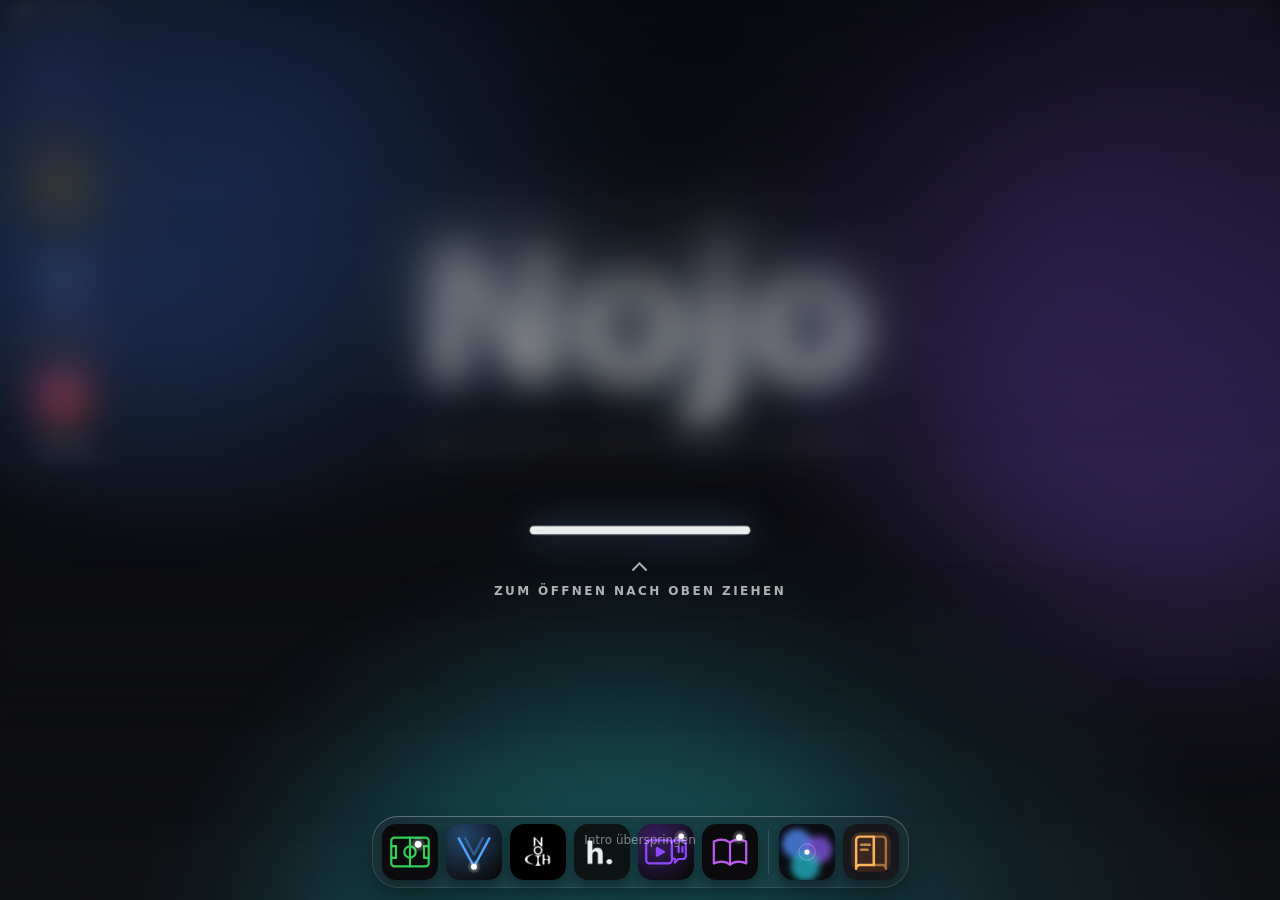
==== commit 36735732: "Intro: Seite bleibt gerade, Diffusor loest sich mit dem Kippwinkel auf Kein Rahmen und keine Tastatu" ====
--- a/index.html
+++ b/index.html
@@ -15,7 +15,7 @@
   <script type="module" src="src/main.js"></script>
 </head>
 <body class="booting">
-  <!-- Der Desktop liegt fertig da und ist der Bildschirm des Intro-Deckels; beim Aufklappen löst sich seine Unschärfe auf -->
+  <!-- Der Desktop liegt fertig und gerade da; das Intro-Glas darüber löst sich auf, wenn man den Balken hochzieht -->
   <div id="desktop" aria-hidden="true">
     <div class="wallpaper" aria-hidden="true"><i></i><i></i><i></i></div>
 
@@ -42,21 +42,22 @@
     <div id="toast" role="status" aria-live="polite"></div>
   </div>
 
-  <!-- Intro: ein Laptop-Deckel. Der Desktop ist sein Bildschirm (wird in intro.js gedreht); hier liegen Rahmen, Deckelaußenseite und Unterteil.
-       Alle vier teilen dasselbe Scharnier (untere Mitte des Fensters) und dieselbe Kamera; welche Seite des Deckels man sieht, entscheidet backface-visibility. -->
+  <!-- Intro: ein Diffusor-Glas, das mit dem Kippwinkel aufklappt. Die Seite bleibt gerade; vier Weichzeichner-Ebenen darüber werden mit dem
+       Abstand zum Scharnier (unten) stärker und mit dem Winkel schwächer. Der Schriftzug liegt unter dem Glas und wird mit ihm scharf. -->
   <div id="stage" aria-label="Intro">
-    <div class="lid-shadow" id="lid-shadow"></div>
-    <div class="lid-base" id="lid-base"><div class="base-face"><i class="keys"></i><i class="pad"></i></div></div>
-    <div class="lid-cover" id="lid-cover">
-      <div class="cover-face">
-        <b class="cover-mark">N</b>
-        <i class="cover-sheen" id="cover-sheen"></i>
-        <i class="grab"></i>
+    <div class="hero" id="hero" aria-hidden="true">
+      <span>Desktop-Portfolio</span>
+      <b>Nojo</b>
+      <span class="hero-sub">Eigene Programme – direkt im Browser ausprobieren</span>
+    </div>
+    <div class="veil v1"></div><div class="veil v2"></div><div class="veil v3"></div><div class="veil v4"></div>
+    <div class="veil-dim" id="veil-dim"></div>
+    <div class="pull" id="pull">
+      <div class="pull-nudge" id="pull-nudge">
+        <button class="pull-bar" id="open-btn" type="button" aria-label="Zum Öffnen nach oben ziehen oder Enter drücken"><i></i></button>
+        <span class="pull-hint" id="pull-hint">Zum Öffnen nach oben ziehen</span>
       </div>
     </div>
-    <div class="lid-frame" id="lid-frame"><div class="frame-ring"><i class="grab"></i></div></div>
-    <div class="pull-hint" id="pull-hint">Deckel hochziehen</div>
-    <button class="sr-only" id="open-btn" type="button">Zum Öffnen Enter drücken oder den Deckel nach oben ziehen</button>
     <div class="stage-ui" id="stage-ui">
       <button class="skip-btn" id="skip-btn" type="button">Intro überspringen</button>
     </div>
--- a/src/shell.css
+++ b/src/shell.css
@@ -22,50 +22,38 @@
 :focus-visible { outline: 2px solid var(--n-accent); outline-offset: 2px; }
 
 /* ================= Intro ================= */
-/* Ein Laptop-Deckel: Scharnier = untere Mitte des Fensters. Der Desktop ist der Bildschirm, dazu kommen Rahmen (Seiten- und Oberbalken),
-   Deckelaußenseite und Unterteil. intro.js dreht alle mit derselben Kamera; was man vom Deckel sieht, entscheidet backface-visibility. */
-
-body.booting { background: radial-gradient(90% 70% at 50% 36%, #1c1e25, #09090b 66%, #050506); }
-body.booting #desktop { transform-origin: 50% 100%; backface-visibility: hidden; -webkit-backface-visibility: hidden; will-change: transform, filter; visibility: hidden; }
+/* Die Seite bleibt gerade. Darüber liegt ein Diffusor, der um sein Scharnier (untere Kante) aufklappt: vier Weichzeichner-Ebenen, deren
+   Masken je nach Abstand zum Scharnier und Kippwinkel gesetzt werden (intro.js). Die Radien wachsen mit der Fensterhöhe (--k = Höhe / 1000). */
+
 body.booting #notch-root { visibility: hidden; }
 body.booting .wallpaper i { animation-play-state: paused; }
 
-#stage { --b: clamp(22px, 3.4vw, 40px); --rr: clamp(10px, 1.6vw, 18px); position: fixed; inset: 0; z-index: 1000; overflow: hidden; touch-action: none; cursor: grab; user-select: none; -webkit-user-select: none; }
+#stage { position: fixed; inset: 0; z-index: 1000; overflow: hidden; touch-action: none; cursor: grab; user-select: none; -webkit-user-select: none; --k: 0.77; }
 #stage.drag { cursor: grabbing; }
-/* Einblenden aus Schwarz */
+/* Einblenden aus Schwarz, damit die Seite nicht unscharf "hereinblitzt" */
 #stage::after { content: ""; position: absolute; inset: 0; background: #050506; pointer-events: none; animation: stage-in 0.9s 0.05s ease-out forwards; }
 @keyframes stage-in { to { opacity: 0; } }
-
-.lid-frame, .lid-cover, .lid-base { position: absolute; left: 0; right: 0; pointer-events: none; will-change: transform; backface-visibility: hidden; -webkit-backface-visibility: hidden; }
-.lid-frame, .lid-cover { top: 0; bottom: 0; transform-origin: 50% 100%; }
-.lid-base { top: 100%; height: 100%; transform-origin: 50% 0; }
-
-/* Rahmen: schwarzer Rand um den Bildschirm (Seiten- und Oberbalken) mit hellem Aluminiumkranz */
-.frame-ring { position: absolute; inset: 0; border-radius: var(--rr);
-  box-shadow: 0 0 0 var(--b) #09090b, 0 0 0 calc(var(--b) + 3px) #8d9099, 0 0 0 calc(var(--b) + 4px) rgba(0, 0, 0, 0.55), inset 0 0 40px rgba(0, 0, 0, 0.35); }
-/* Griffbalken: sitzt in der Vorderkante des Deckels, innen wie außen */
-.grab { position: absolute; left: 50%; width: clamp(120px, 32%, 340px); height: 10px; transform: translateX(-50%); border-radius: 99px; background: rgba(255, 255, 255, 0.94);
-  box-shadow: 0 0 0 1px rgba(255, 255, 255, 0.25), 0 0 30px rgba(117, 184, 255, 0.6); }
-.frame-ring .grab { top: calc(var(--b) * -0.5 - 5px); }
-.cover-face .grab { top: calc((var(--b) - 5px) / 2); }
-
-.cover-face { position: absolute; inset: calc(var(--b) * -1 - 4px); overflow: hidden; border-radius: calc(var(--rr) + var(--b) + 2px);
-  background: linear-gradient(158deg, #5a5e67, #2f3138 42%, #1b1c21); box-shadow: inset 0 0 0 1px rgba(255, 255, 255, 0.2), inset 0 0 0 3px rgba(0, 0, 0, 0.25); }
-.cover-mark { position: absolute; inset: 0; display: grid; place-items: center; transform: rotate(180deg); font: 700 clamp(56px, 11vw, 150px) / 1 var(--n-font-display); letter-spacing: -0.04em; color: #f5f5f7;
-  text-shadow: 0 0 40px rgba(117, 184, 255, 0.55); opacity: 0.92; }
-.cover-sheen { position: absolute; inset: 0; background: linear-gradient(105deg, transparent 38%, rgba(255, 255, 255, 0.16) 50%, transparent 62%); will-change: transform; }
-
-/* Unterteil mit Tastatur und Trackpad */
-.base-face { position: absolute; left: calc(var(--b) * -1 - 4px); right: calc(var(--b) * -1 - 4px); top: 0; bottom: calc(var(--b) * -1 - 4px); border-radius: 0 0 calc(var(--rr) + 6px) calc(var(--rr) + 6px);
-  background: linear-gradient(180deg, #b9bcc4, #9fa2ab); box-shadow: inset 0 0 0 1px rgba(255, 255, 255, 0.45), inset 0 8px 24px rgba(0, 0, 0, 0.18); }
-.keys { position: absolute; left: 7%; right: 7%; top: 8%; height: 46%; border-radius: 10px; background:
-  repeating-linear-gradient(0deg, #a9acb4 0 5px, transparent 5px 34px), repeating-linear-gradient(90deg, #a9acb4 0 5px, transparent 5px 38px), #14151a; box-shadow: inset 0 0 0 4px #a9acb4; }
-.pad { position: absolute; left: 31%; right: 31%; top: 64%; height: 28%; border-radius: 12px; background: rgba(255, 255, 255, 0.14); box-shadow: inset 0 0 0 1px rgba(0, 0, 0, 0.2); }
-.lid-shadow { position: absolute; left: 6%; right: 6%; top: 48%; height: 40%; border-radius: 50%; pointer-events: none; background: radial-gradient(closest-side, rgba(0, 0, 0, 0.55), transparent); filter: blur(10px); }
-
-.pull-hint { position: absolute; left: 50%; top: 0; width: max-content; font: 600 12px / 1 var(--n-font); letter-spacing: 0.2em; text-transform: uppercase; color: rgba(245, 245, 247, 0.7); pointer-events: none; will-change: transform; }
+.veil { position: absolute; inset: 0; pointer-events: none; }
+.v1 { -webkit-backdrop-filter: blur(calc(3px * var(--k))); backdrop-filter: blur(calc(3px * var(--k))); }
+.v2 { -webkit-backdrop-filter: blur(calc(8.5px * var(--k))); backdrop-filter: blur(calc(8.5px * var(--k))); }
+.v3 { -webkit-backdrop-filter: blur(calc(20px * var(--k))); backdrop-filter: blur(calc(20px * var(--k))); }
+.v4 { -webkit-backdrop-filter: blur(calc(43px * var(--k))); backdrop-filter: blur(calc(43px * var(--k))); }
+/* Abdunklung wächst wie die Unschärfe nach oben, weg vom Scharnier */
+.veil-dim { position: absolute; inset: 0; pointer-events: none; background: linear-gradient(0deg, transparent 8%, rgba(4, 6, 12, 0.07) 24%, rgba(4, 6, 12, 0.26) 48%, rgba(4, 6, 12, 0.5) 74%, rgba(4, 6, 12, 0.62)); }
+
+.hero { position: absolute; left: 0; right: 0; top: 22%; display: grid; justify-items: center; gap: 12px; padding: 0 20px; text-align: center; pointer-events: none; will-change: opacity; }
+.hero span { font: 600 clamp(11px, 1.2vw, 14px) / 1 var(--n-font); letter-spacing: 0.5em; padding-left: 0.5em; text-transform: uppercase; color: rgba(245, 245, 247, 0.62); }
+.hero b { font: 700 clamp(72px, 15vw, 190px) / 0.95 var(--n-font-display); letter-spacing: -0.045em; color: #f5f5f7; text-shadow: 0 0 60px rgba(117, 184, 255, 0.4); }
+.hero .hero-sub { font: 500 clamp(13px, 1.6vw, 17px) / 1.4 var(--n-font); letter-spacing: 0; padding: 0; margin-top: 14px; text-transform: none; }
+
+/* Balken: Mitte genau auf der 60-%-Linie; die Hülle bewegt intro.js, der Innenteil nickt als Hinweis */
+.pull { position: absolute; left: 0; right: 0; top: 60%; height: 0; display: grid; justify-items: center; will-change: transform, opacity; }
+.pull-nudge { display: grid; justify-items: center; gap: 12px; margin-top: -22px; }
+.pull-bar { width: min(220px, 58vw); height: 44px; display: grid; place-items: center; cursor: inherit; }
+.pull-bar i { display: block; width: 100%; height: 8px; border-radius: 99px; background: rgba(255, 255, 255, 0.92);
+  box-shadow: 0 0 0 1px rgba(255, 255, 255, 0.25), 0 0 34px rgba(117, 184, 255, 0.55), 0 6px 22px rgba(0, 0, 0, 0.35); }
+.pull-hint { font: 600 12px / 1 var(--n-font); letter-spacing: 0.2em; text-transform: uppercase; color: rgba(245, 245, 247, 0.7); font-variant-numeric: tabular-nums; }
 .pull-hint::before { content: ""; display: block; width: 9px; height: 9px; margin: 0 auto 10px; border: solid currentColor; border-width: 2px 0 0 2px; transform: rotate(45deg); }
-.sr-only { position: absolute; width: 1px; height: 1px; overflow: hidden; clip-path: inset(50%); white-space: nowrap; }
 
 .stage-ui { position: absolute; left: 0; right: 0; bottom: max(5vh, 28px); display: grid; justify-items: center; }
 .stage-ui.gone { opacity: 0 !important; pointer-events: none; }
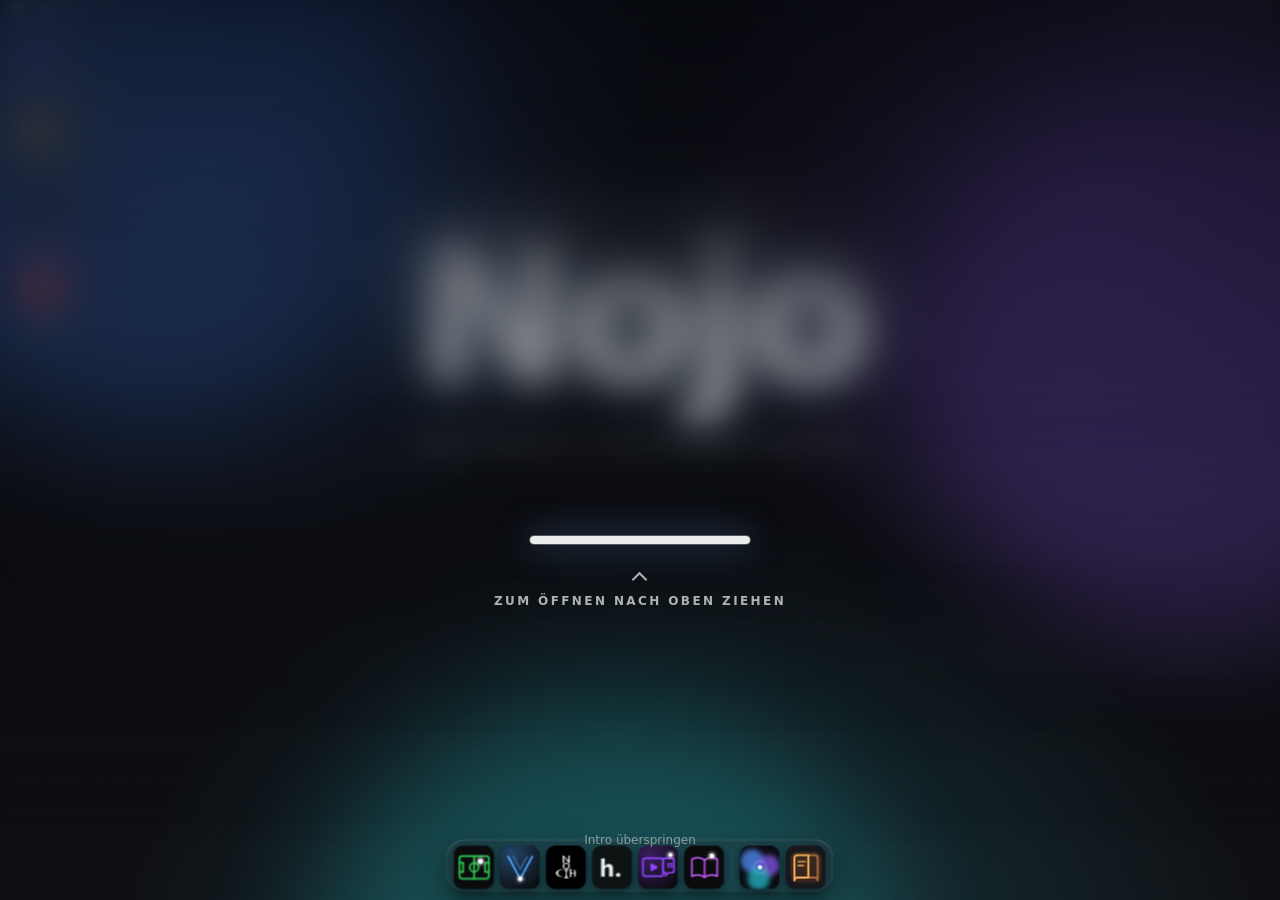
==== commit 1ddf73de: "Notch nur bei Hover, gemeinsame Fußballwelt, Vantage neu, QHD-Bühne - Notch klappt weder beim Öffnen" ====
--- a/index.html
+++ b/index.html
@@ -12,6 +12,7 @@
   <link rel="stylesheet" href="src/nojo-ui.css">
   <link rel="stylesheet" href="src/shell.css">
   <script defer src="vendor/motion-13.5.0.js"></script>
+  <script defer src="shim/soccer-world.js"></script>
   <script type="module" src="src/main.js"></script>
 </head>
 <body class="booting">
--- a/src/shell.css
+++ b/src/shell.css
@@ -62,17 +62,17 @@
 
 /* ================= Desktop ================= */
 
-#desktop { position: fixed; inset: 0; overflow: hidden; background: var(--wp-base); user-select: none; }
+#desktop { position: fixed; inset: 0; overflow: hidden; background: var(--wp-base); user-select: none; --vw: 1vw; --vh: 1vh; --vmax: max(var(--vw), var(--vh)); }
 .wallpaper { position: absolute; inset: 0; background: var(--wp); overflow: hidden; }
 .wallpaper::after { content: ""; position: absolute; inset: 0; opacity: 0.07; mix-blend-mode: overlay; pointer-events: none;
   background-image: url("data:image/svg+xml;utf8,<svg xmlns='http://www.w3.org/2000/svg' width='160' height='160'><filter id='n'><feTurbulence type='fractalNoise' baseFrequency='.9' numOctaves='2' stitchTiles='stitch'/></filter><rect width='100%' height='100%' filter='url(%23n)'/></svg>"); }
-.wallpaper i { position: absolute; width: 46vmax; height: 46vmax; border-radius: 50%; filter: blur(80px); opacity: 0.35; will-change: transform; }
-.wallpaper i:nth-child(1) { left: -12vmax; top: -14vmax; background: #3d6fd1; animation: drift1 38s ease-in-out infinite alternate; }
-.wallpaper i:nth-child(2) { right: -16vmax; top: 4vmax; background: #7a4fc9; animation: drift2 46s ease-in-out infinite alternate; }
-.wallpaper i:nth-child(3) { left: 24vmax; bottom: -30vmax; background: #1f8f94; animation: drift3 52s ease-in-out infinite alternate; }
-@keyframes drift1 { to { transform: translate3d(14vmax, 10vmax, 0) scale(1.15); } }
-@keyframes drift2 { to { transform: translate3d(-12vmax, 12vmax, 0) scale(0.9); } }
-@keyframes drift3 { to { transform: translate3d(10vmax, -8vmax, 0) scale(1.2); } }
+.wallpaper i { position: absolute; width: calc(46 * var(--vmax)); height: calc(46 * var(--vmax)); border-radius: 50%; filter: blur(80px); opacity: 0.35; will-change: transform; }
+.wallpaper i:nth-child(1) { left: calc(-12 * var(--vmax)); top: calc(-14 * var(--vmax)); background: #3d6fd1; animation: drift1 38s ease-in-out infinite alternate; }
+.wallpaper i:nth-child(2) { right: calc(-16 * var(--vmax)); top: calc(4 * var(--vmax)); background: #7a4fc9; animation: drift2 46s ease-in-out infinite alternate; }
+.wallpaper i:nth-child(3) { left: calc(24 * var(--vmax)); bottom: calc(-30 * var(--vmax)); background: #1f8f94; animation: drift3 52s ease-in-out infinite alternate; }
+@keyframes drift1 { to { transform: translate3d(calc(14 * var(--vmax)), calc(10 * var(--vmax)), 0) scale(1.15); } }
+@keyframes drift2 { to { transform: translate3d(calc(-12 * var(--vmax)), calc(12 * var(--vmax)), 0) scale(0.9); } }
+@keyframes drift3 { to { transform: translate3d(calc(10 * var(--vmax)), calc(-8 * var(--vmax)), 0) scale(1.2); } }
 
 /* ---- Menüleiste ---- */
 #menubar { position: absolute; inset: 0 0 auto 0; height: var(--menubar); display: flex; justify-content: space-between; align-items: center; padding: 0 8px; z-index: 900;
@@ -105,14 +105,15 @@
 
 /* ---- Dock ---- */
 #dock { position: absolute; left: 0; right: 0; bottom: 12px; z-index: 900; display: flex; justify-content: center; pointer-events: none; }
-.dock-bar { pointer-events: auto; max-width: calc(100vw - 20px); display: flex; align-items: flex-end; gap: 8px; padding: 8px 10px; border-radius: 26px; background: rgba(46, 46, 52, 0.46); -webkit-backdrop-filter: blur(28px) saturate(180%); backdrop-filter: blur(28px) saturate(180%);
+.dock-bar { pointer-events: auto; max-width: calc(var(--vw) * 100 - 20px); display: flex; align-items: flex-end; gap: 8px; padding: 8px 10px; border-radius: 26px; background: rgba(46, 46, 52, 0.46); -webkit-backdrop-filter: blur(28px) saturate(180%); backdrop-filter: blur(28px) saturate(180%);
   box-shadow: inset 0 0 0 1px rgba(255, 255, 255, 0.12), inset 0 1px 0 rgba(255, 255, 255, 0.22), 0 18px 44px rgba(0, 0, 0, 0.45); }
-.dk { position: relative; width: 56px; height: 56px; display: grid; place-items: center; flex: none; transform-origin: 50% 100%; will-change: transform; }
+.dk { position: relative; width: 56px; height: 56px; display: grid; place-items: center; flex: none; }
+.dk-in { display: block; width: 100%; height: 100%; transform-origin: 50% 100%; }
 .dk img, .dk .dk-fallback { width: 100%; height: 100%; border-radius: 14px; object-fit: cover; box-shadow: 0 6px 14px rgba(0, 0, 0, 0.35); pointer-events: none; }
 .dk .dk-fallback { display: grid; place-items: center; font: 800 24px var(--n-font-display); background: linear-gradient(145deg, #3a3d46, #17181c); color: var(--n-ink); }
 .dk::after { content: ""; position: absolute; bottom: -6px; left: 50%; width: 4px; height: 4px; margin-left: -2px; border-radius: 50%; background: var(--n-ink); opacity: 0; transition: opacity 0.2s; }
 .dk.run::after { opacity: 0.85; }
-.dk-label { position: absolute; bottom: calc(100% + 12px); left: 50%; translate: -50% 6px; padding: 4px 10px; border-radius: 8px; white-space: nowrap; font-size: 12px; background: rgba(40, 40, 44, 0.82); -webkit-backdrop-filter: blur(14px); backdrop-filter: blur(14px); box-shadow: inset 0 0 0 1px rgba(255, 255, 255, 0.1); opacity: 0; pointer-events: none; }
+.dk-label { position: absolute; bottom: calc(100% + 12px); left: 50%; translate: -50% calc(6px - 56px * (var(--s, 1) - 1)); padding: 4px 10px; border-radius: 8px; white-space: nowrap; font-size: 12px; background: rgba(40, 40, 44, 0.82); -webkit-backdrop-filter: blur(14px); backdrop-filter: blur(14px); box-shadow: inset 0 0 0 1px rgba(255, 255, 255, 0.1); opacity: 0; pointer-events: none; }
 .dk-sep { width: 1px; align-self: stretch; margin: 6px 2px; background: var(--n-line-2); flex: none; }
 .dk.folder .dk-fallback { background: linear-gradient(145deg, #4a8ee0, #2455a8); }
 
@@ -210,7 +211,7 @@
   :root { --dock-h: 70px; }
   #icons { display: none; }
   .win { inset: var(--menubar) 0 calc(var(--dock-h) + 20px) 0 !important; width: auto !important; height: auto !important; translate: none !important; border-radius: 0; }
-  .dock-bar { overflow-x: auto; scrollbar-width: none; max-width: calc(100vw - 16px); }
+  .dock-bar { overflow-x: auto; scrollbar-width: none; max-width: calc(var(--vw) * 100 - 16px); }
   .dock-bar::-webkit-scrollbar { display: none; }
   .dk-label { display: none; }
   .win-body, .win-foot, .win-bar { border-radius: 0; }
@@ -218,7 +219,7 @@
   .dk { width: 46px; height: 46px; }
   .dock-bar { gap: 6px; padding: 7px 8px; border-radius: 22px; }
   .wf-id span, .wf-btn small { display: none; }
-  .mb-item[data-menu], .mb-right a { display: none; }
+  .mb-item[data-menu], .mb-right a, .mb-app { display: none; } /* die Notch sitzt in der Mitte: nur Logo links, Uhr rechts */
 }
 
 @media (prefers-reduced-motion: reduce) {
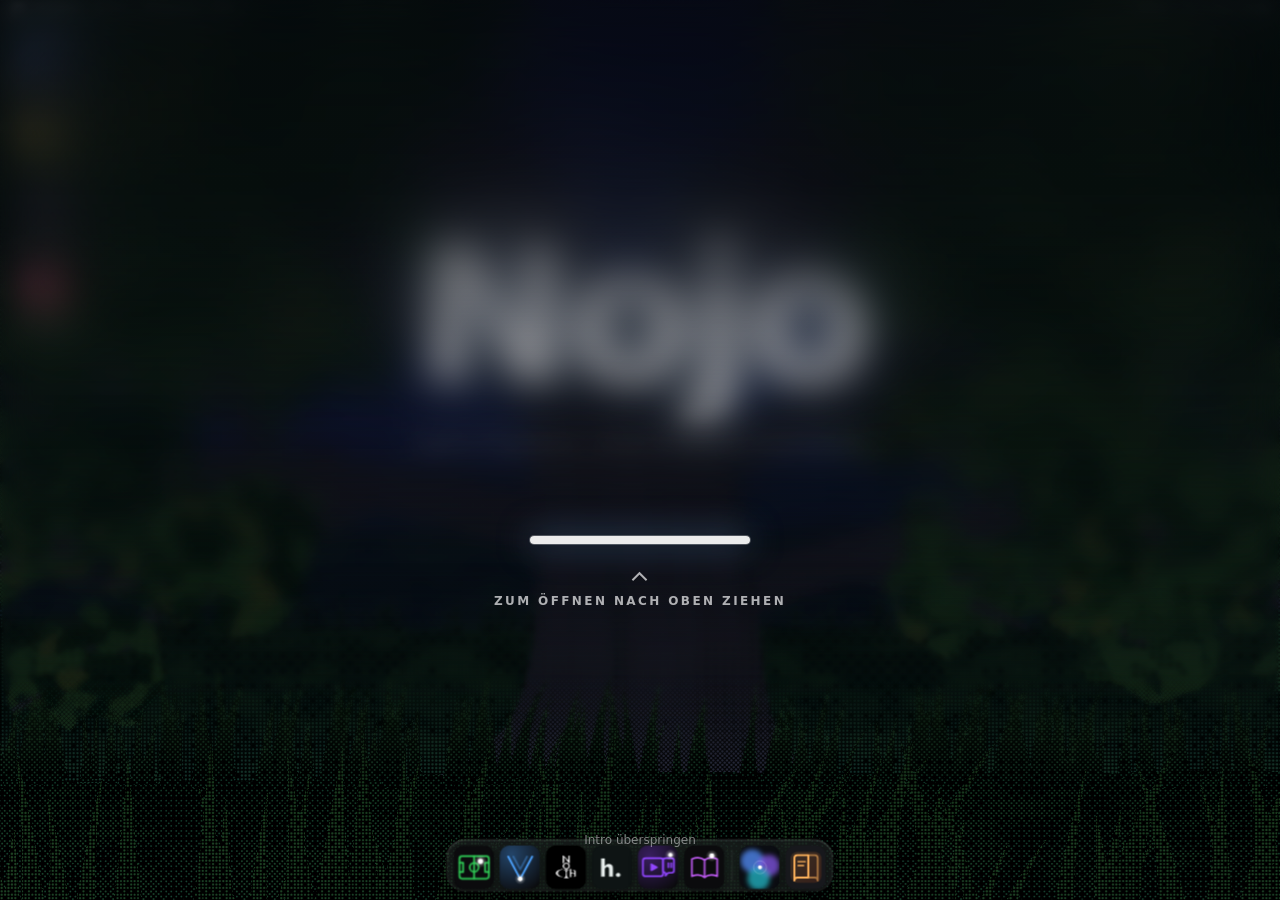
==== commit bf62955f: "Hintergrund: Riesenbaum in Dithering mit Wind, Vögeln, Tageszeit und Kopf-Tracking - WebGL2-Szene in" ====
--- a/index.html
+++ b/index.html
@@ -18,13 +18,14 @@
 <body class="booting">
   <!-- Der Desktop liegt fertig und gerade da; das Intro-Glas darüber löst sich auf, wenn man den Balken hochzieht -->
   <div id="desktop" aria-hidden="true">
-    <div class="wallpaper" aria-hidden="true"><i></i><i></i><i></i></div>
+    <div class="wallpaper" aria-hidden="true"><canvas id="wp-canvas"></canvas><i></i><i></i><i></i></div>
 
     <header id="menubar">
       <div class="mb-left">
         <button class="mb-item mb-logo" id="mb-logo" aria-label="Nojo-Menü" aria-haspopup="menu"><span>N</span></button>
         <span class="mb-app" id="mb-app">Desktop</span>
         <button class="mb-item" data-menu="fenster" aria-haspopup="menu">Fenster</button>
+        <button class="mb-item" data-menu="hintergrund" aria-haspopup="menu">Hintergrund</button>
         <button class="mb-item" data-menu="hilfe" aria-haspopup="menu">Hilfe</button>
       </div>
       <div class="mb-right">
--- a/src/shell.css
+++ b/src/shell.css
@@ -64,6 +64,8 @@
 
 #desktop { position: fixed; inset: 0; overflow: hidden; background: var(--wp-base); user-select: none; --vw: 1vw; --vh: 1vh; --vmax: max(var(--vw), var(--vh)); }
 .wallpaper { position: absolute; inset: 0; background: var(--wp); overflow: hidden; }
+.wallpaper canvas { position: absolute; inset: 0; width: 100%; height: 100%; display: block; }
+.wallpaper.gl i, .wallpaper.gl::after { display: none; } /* mit WebGL-Hintergrund entfallen die Farbflecken und das Rauschen */
 .wallpaper::after { content: ""; position: absolute; inset: 0; opacity: 0.07; mix-blend-mode: overlay; pointer-events: none;
   background-image: url("data:image/svg+xml;utf8,<svg xmlns='http://www.w3.org/2000/svg' width='160' height='160'><filter id='n'><feTurbulence type='fractalNoise' baseFrequency='.9' numOctaves='2' stitchTiles='stitch'/></filter><rect width='100%' height='100%' filter='url(%23n)'/></svg>"); }
 .wallpaper i { position: absolute; width: calc(46 * var(--vmax)); height: calc(46 * var(--vmax)); border-radius: 50%; filter: blur(80px); opacity: 0.35; will-change: transform; }
